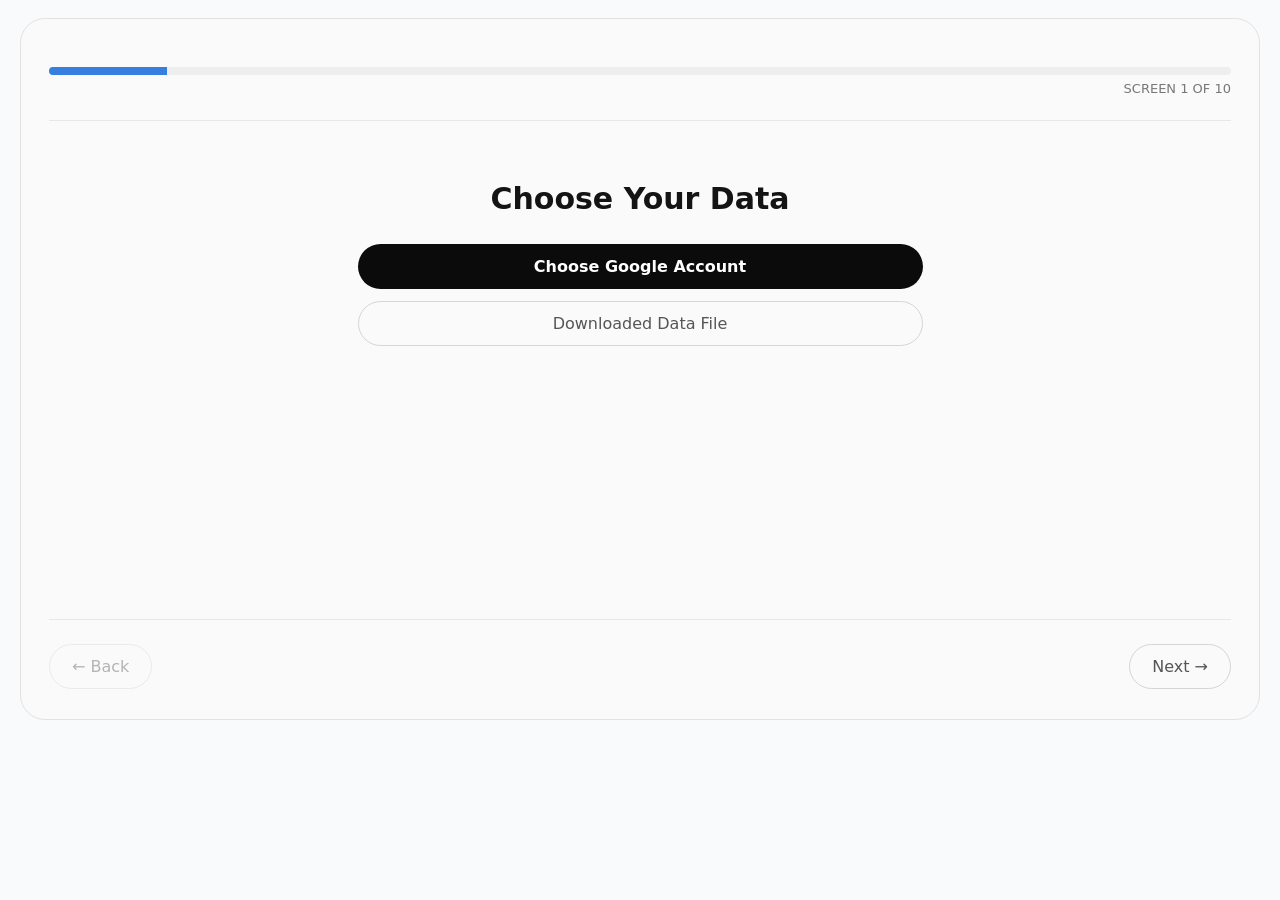
==== AppUI/index.html @ c0b31e50 "v0.6.3 - Updated Windows Application" ====
<!doctype html><html lang="en"><head><meta charset="UTF-8"><meta name="viewport" content="width=device-width,initial-scale=1"><title>YouTube Music Takeout to Lidarr</title><style>
:root{font-family:Inter,'Segoe UI',system-ui,sans-serif;color:#141414;background:#f9fafb;font-size:16px}*{box-sizing:border-box}body{margin:0;padding:18px}#app{max-width:1240px;margin:0 auto;background:#fafafa;border:1px solid #e2e2e2;border-radius:25px;padding:30px 28px;min-height:680px}button,input,select{font:inherit}button{cursor:pointer}button:disabled{cursor:not-allowed;opacity:.42}button.primary{border:0;background:#0b0b0b;color:white;border-radius:40px;padding:13px 24px;font-weight:650}button.secondary{border:1.5px solid #d5d5d5;background:transparent;border-radius:40px;padding:12px 22px;color:#555}button.ghost{border:0;background:transparent;color:#555;padding:10px 16px}button.primary:hover:not(:disabled){background:#343434}button.secondary:hover:not(:disabled){background:#eee}.wide{width:100%;max-width:565px}.top{display:flex;align-items:center;gap:22px}.stepcount{font-size:14px;color:#666;width:120px;flex-shrink:0}.steptitle{flex:1;font-weight:500;border:1.5px solid #d5d5d5;border-radius:30px;padding:12px 17px;min-width:0}.stepselect{flex:1;border:1.5px solid #d5d5d5;border-radius:30px;background:transparent;padding:12px 17px;min-width:0}.bar{width:100%;height:8px;background:#eee;border-radius:50px;overflow:hidden}.bar>div{height:100%;background:#367fdf;transition:width .2s}.mainbar{margin:18px 0 6px}.stepProgress{text-align:right;color:#777;font-size:13px;margin-bottom:19px}.rule{border:0;border-top:1px solid #e7e7e7;margin:24px 0}.screen{text-align:center;min-height:450px;padding:12px 0 20px}h1{font-size:30px;font-weight:650;line-height:1.3;margin:22px 0 26px}h2{font-size:21px;font-weight:650;margin:22px 0 15px}h3{font-size:18px;margin:18px 0 12px}.intro{font-size:20px;line-height:1.6;max-width:1090px;margin:0 auto 20px}.sub{color:#666;line-height:1.6}.small{font-size:14px}.centerBtns{display:grid;gap:12px;justify-items:center;margin:20px auto}.centerBtns button{width:100%;max-width:565px}.icon{font-size:30px;color:#777;line-height:1.1;margin:16px 0}.success{color:#06a046}.nav{display:flex;justify-content:space-between;align-items:center}.footer{color:#777;font-size:13px;margin-top:14px}.section{max-width:1100px;margin:0 auto 20px;text-align:left}.statgrid{display:grid;grid-template-columns:repeat(2,minmax(0,1fr));gap:14px;margin:15px 0 24px}.stats{text-align:center;padding:18px 12px;border:1px solid #e5e5e5;border-radius:12px;min-height:93px}.stats .num{font-size:30px;font-weight:600;margin-bottom:8px}.stats .label{color:#555}.clickable{cursor:pointer}.clickable:hover{background:#f0f0f0}.three{grid-template-columns:repeat(3,minmax(0,1fr))}.tableWrap{overflow:auto;max-height:420px;border:1px solid #e4e4e4;border-radius:12px}table{border-collapse:collapse;width:100%;text-align:left}th,td{padding:12px;border-bottom:1px solid #eaeaea;font-size:14px}th{position:sticky;top:0;background:#fafafa}td a{color:#226cc8}.input{padding:12px 15px;border:1px solid #cfcfcf;border-radius:12px;width:100%;max-width:565px}.panel{border:1px solid #e1e1e1;border-radius:14px;padding:20px;text-align:left}.option{cursor:pointer;margin:12px 0}.option.active{border-color:#383838;background:#f0f0f0}.cols{display:grid;grid-template-columns:1fr 1fr;gap:16px}.art{width:100%;aspect-ratio:1;background:#eee;border-radius:10px;display:flex;align-items:center;justify-content:center;font-size:40px;color:#999;overflow:hidden}.art img{height:100%;width:100%;object-fit:cover}.candidate{max-width:440px}.actions{display:grid;gap:10px;max-width:570px;margin:22px auto}label{cursor:pointer}.notice{background:#f0f3f7;border-radius:12px;padding:14px;color:#444;text-align:left}.progressrow{display:flex;justify-content:space-between;color:#777;font-size:14px;margin:7px 0 16px}.pill{display:inline-block;padding:8px 14px;border-radius:30px;background:#eee;margin:4px}.left{text-align:left}.preview-link{color:#226cc8;text-decoration:underline} .status{font-size:14px;color:#777;margin:14px}.danger{color:#b32020}.limit{max-width:650px;margin:0 auto}@media(max-width:700px){body{padding:5px}#app{padding:16px;border-radius:12px}.top{gap:7px}.stepcount{width:63px;font-size:12px}h1{font-size:24px}.intro{font-size:17px}.cols{gap:8px}.panel{padding:10px}.stats{padding:9px}.stats .num{font-size:23px}}
</style></head><body><div id="app"></div><script>
const titles=['Choose Your Data','Prepare Your YouTube Music Export','Find Your Downloaded Music Data','Your Music Library Is Ready!','Connect to Lidarr','Library Comparison Results','How Would You Like to Continue?','Manual Artist & Song Review','Review Songs for Download','Your Music Migration Summary'];
const S={step:0,archive:'',data:null,summary:null,tracks:[],busy:false,error:'',lidarr:'http://127.0.0.1:8686',found:false,connected:false,artists:0,comparison:null,choice:'now',kind:'artists',alt:false,candidate:0,index:0,decisions:{},selected:[],showDetails:'',reviewFilter:'ready',key:'',custom:false};
const $=id=>document.getElementById(id);const esc=x=>String(x??'').replace(/[&<>"']/g,c=>({'&':'&amp;','<':'&lt;','>':'&gt;','"':'&quot;',"'":'&#39;'}[c]));
const api=async(path,payload={})=>{let res;try{res=await fetch('/api/'+path,{method:'POST',headers:{'Content-Type':'application/json'},body:JSON.stringify(payload),cache:'no-store'});}catch(e){throw Error('The local Windows service is not responding. Keep the PowerShell window open, then close and relaunch the app with Start.ps1. If this continues, check the startup-errors.log file in Documents\\MusicTakeoutToolkit.');}let data;try{data=await res.json()}catch(e){throw Error('The local service returned an invalid response (HTTP '+res.status+'). Check the PowerShell window for details.')}if(!res.ok||data.error)throw Error(data.error||res.statusText);return data};
const card=(num,label,action='')=>`<div class="stats ${action?'clickable':''}" ${action?`onclick="${action}"`:''}><div class="num">${esc(num)}</div><div class="label">${esc(label)}</div>${action?'<div class="small sub">View details</div>':''}</div>`;
const btn=(name,act,secondary=false,disabled=false)=>`<button class="${secondary?'secondary':'primary'} wide" ${disabled?'disabled':''} onclick="${act}">${name}</button>`;
const progress=(label,num,total,extra='')=>`<div class="section"><strong>${label}</strong><div class="bar" style="margin-top:12px"><div style="width:${total?100*num/total:0}%"></div></div><div class="progressrow"><span>${num} of ${total} ${extra}</span><span>${total?Math.round(100*num/total):0}%</span></div></div>`;
const link=(href,label)=>href&&/^https:\/\//.test(href)?`<a href="${esc(href)}" target="_blank" rel="noopener noreferrer">${esc(label)}</a>`:'Unavailable';
const uniqueArtists=()=>[...new Set(S.tracks.map(t=>t.Artist).filter(Boolean))];
function jump(step){S.step=step;S.error='';render();if(step===4&&!S.connected)checkLidarr()}
function render(){
let html=`<div class="bar mainbar"><div style="width:${(S.step+1)*10}%"></div></div><div class="stepProgress">SCREEN ${S.step+1} OF 10</div><hr class="rule"><main class="screen">`;
if(S.step===0)html+=`<h1>Choose Your Data</h1><div class="centerBtns">${btn('Choose Google Account','jump(1)')}${btn('Downloaded Data File','jump(2)',true)}</div>`;
if(S.step===1)html+=`<h1>Prepare Your YouTube Music Export</h1><p class="intro">You're about to be directed to Google Takeout to download a copy of your YouTube Music library.</p><p class="intro">On Google's website, click <b>Next step</b>, then change the <b>File size</b> to <b>50 GB</b>.</p><p class="intro sub">Don't worry! Your music library metadata is likely much smaller than 50 GB. Song titles, artists, and links generally take up just a few megabytes. Uploaded media may make an export larger.</p><p class="intro">Google may take several minutes to several days to prepare your export.</p><p class="intro">You'll receive an email confirming your request and another when your export is ready to download.</p><p class="intro sub small">You can download an already prepared export again while it remains available.</p><div class="centerBtns">${btn('Continue to Google Takeout ↗','openTakeout()')}</div>`;
if(S.step===2)html+=`<div class="icon">⌕</div><h1>Find Your Downloaded Music Data</h1><p class="intro sub">Once your Google Takeout export is ready, download the ZIP file and scan your Downloads folder.</p><div class="centerBtns">${btn(S.busy?'Scanning…':'⌕  Scan for Takeout File','scan()',false,S.busy)}</div>${S.archive?`<p class="status">Archive: ${esc(S.archive)}</p>${S.busy?'<p class="sub">Analyzing archive…</p>':''}`:''}${S.error?`<p class="danger">${esc(S.error)}</p>`:''}`;
if(S.step===3){let sum=S.summary;html+=`<div class="icon success">✓</div><h1>Your Music Library Is Ready!</h1>${sum?`<div class="statgrid">${card(sum.songs,'Music records')}${card(sum.artists,'Unique displayed artists')}${card(sum.links,'YouTube links')}${card(sum.uploadedAudio,'Uploaded audio files')}</div><p class="small sub">${esc(sum.warning||'Counts are from the selected archive.')}</p>`:'<p class="sub">No archive analyzed yet. Please return to the scan screen.</p>'}<div class="section"><h3>Music Preview</h3>${trackTable(S.tracks.slice(0,100))}</div><div class="centerBtns">${btn('Continue to Lidarr Setup','jump(4)',false,!sum)}</div>`}
if(S.step===4)html+=`<div class="icon">▤</div><h1>Connect to Lidarr</h1><p class="intro sub">${S.connected?'Connected to Lidarr.':'The application checks the default Lidarr address automatically.'}</p><div class="limit"><input class="input" id="lidarrURL" value="${esc(S.lidarr)}" placeholder="http://192.168.1.100:8686" aria-label="Lidarr address"><div class="centerBtns">${btn(S.found?'Test Address Again':'Try Lidarr Address','testAddress()',true)}</div>${S.found||S.connected?`<p>To find your API key, open Lidarr and use the left sidebar:</p><p><b>Settings → General → API Key</b></p>${btn('Get API Key ↗','openLidarr()',true)}<div style="margin:17px auto"><input class="input" type="password" id="apiKey" placeholder="Paste your API key" autocomplete="off"></div>${btn('Connect to Lidarr','connectLidarr()')}`:'<p class="sub">If the default address cannot be reached, enter another Lidarr address above.</p>'}${S.error?`<p class="danger">${esc(S.error)}</p>`:''}${S.connected?`<p class="success">Connected! ${S.artists} artists in Lidarr.</p>${btn('Compare with Lidarr','compareLidarr()')}`:''}</div>`;
if(S.step===5){let c=S.comparison;html+=`<h1>Library Comparison Results</h1><div class="section"><h2>YouTube Music Data</h2><h3>Found</h3><div class="statgrid">${card(S.summary?S.summary.artists:'—','Artists',"viewGroup('foundArtists')")}${card(S.summary?S.summary.songs:'—','Songs',"viewGroup('foundSongs')")}</div><h3>Needs Review</h3><div class="statgrid">${card(c?c.requiresVerification:'—','Artists',"viewGroup('reviewArtists')")}${card('Pending','Songs')}</div><h2>YouTube Music vs. Lidarr</h2><h3>Pending to Be Added</h3><div class="statgrid">${card('Pending verification','Artists')}${card('Pending verification','Songs')}</div><h3>Already in Lidarr</h3><div class="statgrid">${card(c?c.namePresent:'—','Artists (name matches)',"viewGroup('existingArtists')")}${card('Pending','Songs')}</div><p class="sub small">${esc(c?.note||'Connect to Lidarr and run comparison for actual results. Name matches are not verified MusicBrainz identities.')}</p>${S.showDetails?`<div class="panel"><h3>${esc(S.showDetails)}</h3>${S.showDetails==='Songs Found'?trackTable(S.tracks.slice(0,100)):S.showDetails==='Artists Found'?`<div class="tableWrap"><table>${uniqueArtists().slice(0,100).map((a,i)=>`<tr><td>${i+1}</td><td>${esc(a)}</td></tr>`).join('')}</table></div>`:'Artist identities require MusicBrainz verification.'}</div>`:''}</div><div class="centerBtns">${btn('Continue','jump(6)',false,!c)}</div>`}
if(S.step===6)html+=`<h1>How Would You Like to Continue?</h1><p class="intro">Some artists and songs may have verified matches. Others will require manual review.</p><div class="section"><div class="panel option ${S.choice==='now'?'active':''}" onclick="S.choice='now';render()"><h3>◉ Add Verified Matches Now</h3><p class="sub">Add approved, independently verified artists in the background while reviewing remaining items.</p></div><div class="panel option ${S.choice==='later'?'active':''}" onclick="S.choice='later';render()"><h3>○ Review Everything First</h3><p class="sub">Hold all changes until the entire review is finished.</p></div></div><p class="sub small">No artist additions or downloads are enabled in this build. Review choices can be explored without changing Lidarr.</p>${btn('Continue to Manual Review','jump(7)')}`;
if(S.step===7){let artists=uniqueArtists();let record=artists[S.index]||'No available artists';let decisions=Object.values(S.decisions);let approved=decisions.filter(x=>x==='matched').length,second=decisions.filter(x=>x==='second').length;html+=`<h1>Compare Artist & Song Matches</h1>${progress('Being Added to Your Lidarr Library',0,0,'added — imports not yet enabled')}${progress('Manual Review Progress',decisions.length,artists.length,'reviewed')}<div class="statgrid">${card(approved,'Artists Matched')}${card(second,'Artists Not Matched / Second Review')}</div><div class="section"><h2>Compare Artist Matches</h2><p class="small sub">Artist ${Math.min(S.index+1,artists.length)} of ${artists.length}</p><div class="cols"><div class="panel"><b>YouTube Music</b><div class="art">♫</div><h3>${esc(record)}</h3><p>${link('https://music.youtube.com/search?q='+encodeURIComponent(record),'Open YouTube Music ↗')}</p></div><div class="panel"><b>MusicBrainz Candidate</b><div class="art">◎</div><h3>Not verified</h3><p class="sub small">A candidate must be verified using MusicBrainz recording evidence. We won't invent one.</p><p>${link('https://musicbrainz.org/search?query='+encodeURIComponent(record)+'&type=artist','Search MusicBrainz ↗')}</p></div></div>${S.alt?`<div class="panel" style="margin-top:16px"><h3>Other Possible Artist Matches</h3><div class="art" style="max-width:160px">◎</div><p class="sub">Live candidate images and verified IDs aren't integrated yet. Use the MusicBrainz search link above.</p></div>`:''}</div><div class="actions">${btn('Not a Match — Show Other Artists','S.alt=!S.alt;render()',true)}${btn('No Correct Match — Second Review',"recordDecision('second')",true,artists.length===0)}${btn('Previous Artist','previousArtist()',true,S.index===0)}${btn('Next Artist','nextArtist()',true,S.index>=artists.length-1)}</div><div class="notice">This build supports reviewing source artists and opening comparison links. Confirm Match is not enabled until individual MusicBrainz candidates are validated. Song matching and licensed audio preview integration are still pending.</div>`}
if(S.step===8){html+=`<h1>Review Songs for Download</h1><p class="intro sub">Select verified missing songs you'd like Lidarr to search for.</p><div class="statgrid three">${card('0','Ready to Search')}${card('—','Already in Lidarr')}${card('—','Needs Review')}</div><div class="section"><div class="centerBtns">${btn('Select All','selectAll()',true,true)}</div><p class="small sub">Only recording- and release-verified missing tracks may be selected. No eligible songs have been verified in this version.</p></div><div class="notice">Starting release searches and downloads is disabled until the matching and confirmation safeguards are implemented. This avoids triggering whole-album downloads unintentionally.</div>`}
if(S.step===9)html+=`<div class="icon success">✓</div><h1>Your Music Migration Summary</h1><p class="intro sub">Completed additions, downloads still processing, and items requiring attention will appear here.</p><div class="statgrid">${card(0,'Artists Added')}${card(0,'Songs Downloaded')}${card('—','Already in Lidarr')}${card(0,'Still Processing')}${card('—','Needs Second Review')}${card(0,'Needs Manual Add')}</div><div class="notice">No Lidarr imports, searches, or downloads have been performed by this version. These are actual operation totals, not sample data.</div><div class="centerBtns">${btn('Return to Start','jump(0)',true)}${S.data?.report?btn('Open Saved Report','openReport()',true):''}</div>`;
html+=`</main><hr class="rule"><div class="nav"><button class="secondary" onclick="jump(Math.max(0,S.step-1))" ${S.step===0?'disabled':''}>← Back</button><button class="secondary" onclick="jump(Math.min(9,S.step+1))" ${(S.step===9 || (S.step===2&&!S.summary) || (S.step===3&&!S.summary) || (S.step===4&&!S.connected))?'disabled':''}>Next →</button></div>`;
$('app').innerHTML=html;
}
function trackTable(rows){return `<div class="tableWrap"><table><thead><tr><th>#</th><th>Artist</th><th>Song</th><th>YouTube Link</th></tr></thead><tbody>${rows.map((t,i)=>`<tr><td>${i+1}</td><td>${esc(t.Artist)}</td><td>${esc(t.Song)}</td><td>${link(t.YouTubeUrl,'View ↗')}</td></tr>`).join('')}</tbody></table></div>`}
function openTakeout(){window.open('https://takeout.google.com/settings/takeout/custom/youtube','_blank','noopener');jump(2)}
async function scan(){S.busy=true;S.error='';render();try{const found=await api('scan');if(!found.found){S.error=found.message||'No archive selected';S.busy=false;render();return}S.archive=found.archive;const a=await api('analyze');if(!a.started)throw Error('Analysis did not start');S.busy=true;render();pollAnalysis()}catch(e){S.error=e.message;S.busy=false;render()}}
async function pollAnalysis(){try{let state=await fetch('/api/state',{cache:'no-store'}).then(r=>r.json());if(state.analyzing){setTimeout(pollAnalysis,1400);return}S.busy=false;S.data=state;if(state.analysisError)throw Error(state.analysisError);if(!state.summary)throw Error('No analysis results returned');S.summary=state.summary;S.tracks=state.tracks||[];jump(3)}catch(e){S.error=e.message;S.busy=false;render()}}
async function checkLidarr(){try{const result=await api('lidarr/check',{url:S.lidarr});S.found=result.found;S.error=result.found?'': 'Default address not found. Enter your Lidarr address.';render()}catch(e){S.error=e.message;S.found=false;render()}}
async function testAddress(){S.lidarr=$('lidarrURL').value.trim();S.error='Checking address…';render();await checkLidarr()}
function openLidarr(){let url=$('lidarrURL')?.value.trim()||S.lidarr;if(/^https?:\/\//.test(url))window.open(url,'_blank','noopener')}
async function connectLidarr(){let key=$('apiKey')?.value||'';let url=$('lidarrURL')?.value||S.lidarr;try{let d=await api('lidarr/connect',{url,key});S.connected=true;S.found=true;S.artists=d.artists;S.lidarr=url;S.error='';render()}catch(e){S.error=e.message;render()}}
async function compareLidarr(){try{S.comparison=await api('lidarr/compare');jump(5)}catch(e){S.error=e.message;render()}}
function viewGroup(kind){S.showDetails=kind==='foundArtists'?'Artists Found':kind==='foundSongs'?'Songs Found':kind==='reviewArtists'?'Artists Requiring Verification':'Artists in Lidarr (name matches only)';render()}
function recordDecision(kind){S.decisions[S.index]=kind;nextArtist()}
function nextArtist(){S.index=Math.min(uniqueArtists().length-1,S.index+1);S.alt=false;render()}
function previousArtist(){S.index=Math.max(0,S.index-1);S.alt=false;render()}
function selectAll(){};
function openReport(){alert('The report is saved locally at: '+S.data.report+'\\nOpen the folder in Windows File Explorer to view it.')}
render();
</script></body></html>
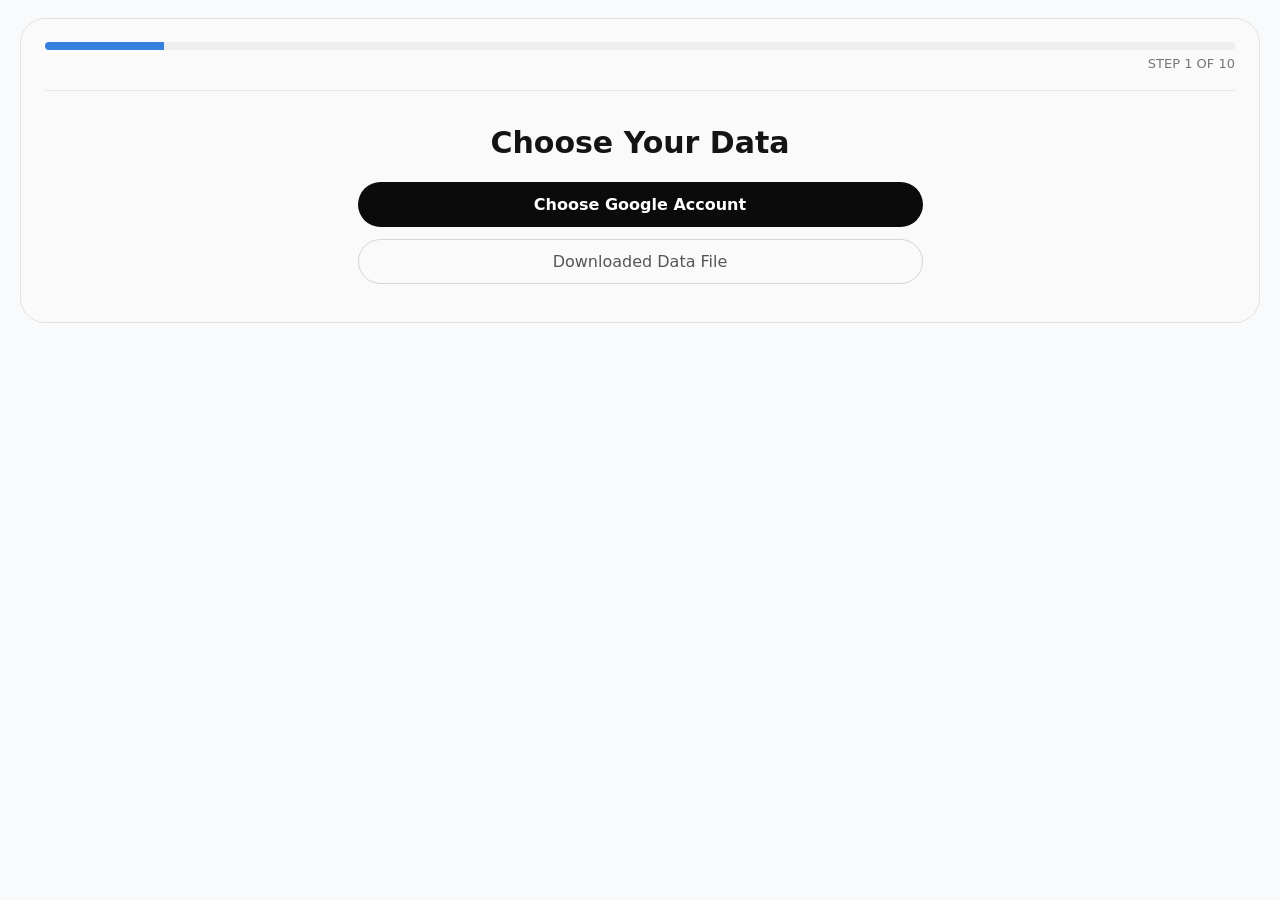
==== commit 69dbae8f: "v0.6.4 - Windows App UI Fixes again" ====
--- a/AppUI/index.html
+++ b/AppUI/index.html
@@ -1,8 +1,8 @@
 <!doctype html><html lang="en"><head><meta charset="UTF-8"><meta name="viewport" content="width=device-width,initial-scale=1"><title>YouTube Music Takeout to Lidarr</title><style>
-:root{font-family:Inter,'Segoe UI',system-ui,sans-serif;color:#141414;background:#f9fafb;font-size:16px}*{box-sizing:border-box}body{margin:0;padding:18px}#app{max-width:1240px;margin:0 auto;background:#fafafa;border:1px solid #e2e2e2;border-radius:25px;padding:30px 28px;min-height:680px}button,input,select{font:inherit}button{cursor:pointer}button:disabled{cursor:not-allowed;opacity:.42}button.primary{border:0;background:#0b0b0b;color:white;border-radius:40px;padding:13px 24px;font-weight:650}button.secondary{border:1.5px solid #d5d5d5;background:transparent;border-radius:40px;padding:12px 22px;color:#555}button.ghost{border:0;background:transparent;color:#555;padding:10px 16px}button.primary:hover:not(:disabled){background:#343434}button.secondary:hover:not(:disabled){background:#eee}.wide{width:100%;max-width:565px}.top{display:flex;align-items:center;gap:22px}.stepcount{font-size:14px;color:#666;width:120px;flex-shrink:0}.steptitle{flex:1;font-weight:500;border:1.5px solid #d5d5d5;border-radius:30px;padding:12px 17px;min-width:0}.stepselect{flex:1;border:1.5px solid #d5d5d5;border-radius:30px;background:transparent;padding:12px 17px;min-width:0}.bar{width:100%;height:8px;background:#eee;border-radius:50px;overflow:hidden}.bar>div{height:100%;background:#367fdf;transition:width .2s}.mainbar{margin:18px 0 6px}.stepProgress{text-align:right;color:#777;font-size:13px;margin-bottom:19px}.rule{border:0;border-top:1px solid #e7e7e7;margin:24px 0}.screen{text-align:center;min-height:450px;padding:12px 0 20px}h1{font-size:30px;font-weight:650;line-height:1.3;margin:22px 0 26px}h2{font-size:21px;font-weight:650;margin:22px 0 15px}h3{font-size:18px;margin:18px 0 12px}.intro{font-size:20px;line-height:1.6;max-width:1090px;margin:0 auto 20px}.sub{color:#666;line-height:1.6}.small{font-size:14px}.centerBtns{display:grid;gap:12px;justify-items:center;margin:20px auto}.centerBtns button{width:100%;max-width:565px}.icon{font-size:30px;color:#777;line-height:1.1;margin:16px 0}.success{color:#06a046}.nav{display:flex;justify-content:space-between;align-items:center}.footer{color:#777;font-size:13px;margin-top:14px}.section{max-width:1100px;margin:0 auto 20px;text-align:left}.statgrid{display:grid;grid-template-columns:repeat(2,minmax(0,1fr));gap:14px;margin:15px 0 24px}.stats{text-align:center;padding:18px 12px;border:1px solid #e5e5e5;border-radius:12px;min-height:93px}.stats .num{font-size:30px;font-weight:600;margin-bottom:8px}.stats .label{color:#555}.clickable{cursor:pointer}.clickable:hover{background:#f0f0f0}.three{grid-template-columns:repeat(3,minmax(0,1fr))}.tableWrap{overflow:auto;max-height:420px;border:1px solid #e4e4e4;border-radius:12px}table{border-collapse:collapse;width:100%;text-align:left}th,td{padding:12px;border-bottom:1px solid #eaeaea;font-size:14px}th{position:sticky;top:0;background:#fafafa}td a{color:#226cc8}.input{padding:12px 15px;border:1px solid #cfcfcf;border-radius:12px;width:100%;max-width:565px}.panel{border:1px solid #e1e1e1;border-radius:14px;padding:20px;text-align:left}.option{cursor:pointer;margin:12px 0}.option.active{border-color:#383838;background:#f0f0f0}.cols{display:grid;grid-template-columns:1fr 1fr;gap:16px}.art{width:100%;aspect-ratio:1;background:#eee;border-radius:10px;display:flex;align-items:center;justify-content:center;font-size:40px;color:#999;overflow:hidden}.art img{height:100%;width:100%;object-fit:cover}.candidate{max-width:440px}.actions{display:grid;gap:10px;max-width:570px;margin:22px auto}label{cursor:pointer}.notice{background:#f0f3f7;border-radius:12px;padding:14px;color:#444;text-align:left}.progressrow{display:flex;justify-content:space-between;color:#777;font-size:14px;margin:7px 0 16px}.pill{display:inline-block;padding:8px 14px;border-radius:30px;background:#eee;margin:4px}.left{text-align:left}.preview-link{color:#226cc8;text-decoration:underline} .status{font-size:14px;color:#777;margin:14px}.danger{color:#b32020}.limit{max-width:650px;margin:0 auto}@media(max-width:700px){body{padding:5px}#app{padding:16px;border-radius:12px}.top{gap:7px}.stepcount{width:63px;font-size:12px}h1{font-size:24px}.intro{font-size:17px}.cols{gap:8px}.panel{padding:10px}.stats{padding:9px}.stats .num{font-size:23px}}
-</style></head><body><div id="app"></div><script>
+:root{font-family:Inter,'Segoe UI',system-ui,sans-serif;color:#141414;background:#f9fafb;font-size:16px}*{box-sizing:border-box}body{margin:0;padding:18px}#app{max-width:1240px;margin:0 auto;background:#fafafa;border:1px solid #e2e2e2;border-radius:25px;padding:18px 24px;min-height:0}button,input,select{font:inherit}button{cursor:pointer}button:disabled{cursor:not-allowed;opacity:.42}button.primary{border:0;background:#0b0b0b;color:white;border-radius:40px;padding:13px 24px;font-weight:650}button.secondary{border:1.5px solid #d5d5d5;background:transparent;border-radius:40px;padding:12px 22px;color:#555}button.ghost{border:0;background:transparent;color:#555;padding:10px 16px}button.primary:hover:not(:disabled){background:#343434}button.secondary:hover:not(:disabled){background:#eee}.wide{width:100%;max-width:565px}.top{display:flex;align-items:center;gap:22px}.stepcount{font-size:14px;color:#666;width:120px;flex-shrink:0}.steptitle{flex:1;font-weight:500;border:1.5px solid #d5d5d5;border-radius:30px;padding:12px 17px;min-width:0}.stepselect{flex:1;border:1.5px solid #d5d5d5;border-radius:30px;background:transparent;padding:12px 17px;min-width:0}.bar{width:100%;height:8px;background:#eee;border-radius:50px;overflow:hidden}.bar>div{height:100%;background:#367fdf;transition:width .2s}.mainbar{margin:5px 0 6px}.stepProgress{text-align:right;color:#777;font-size:13px;margin-bottom:19px}.rule{border:0;border-top:1px solid #e7e7e7;margin:12px 0}.screen{text-align:center;padding:8px 0 0}h1{font-size:30px;font-weight:650;line-height:1.3;margin:22px 0 26px}h2{font-size:21px;font-weight:650;margin:22px 0 15px}h3{font-size:18px;margin:18px 0 12px}.intro{font-size:20px;line-height:1.6;max-width:1090px;margin:0 auto 20px}.sub{color:#666;line-height:1.6}.small{font-size:14px}.centerBtns{display:grid;gap:12px;justify-items:center;margin:20px auto}.centerBtns button{width:100%;max-width:565px}.icon{font-size:30px;color:#777;line-height:1.1;margin:16px 0}.success{color:#06a046}.nav{display:flex;justify-content:space-between;align-items:center}.footer{color:#777;font-size:13px;margin-top:14px}.section{max-width:1100px;margin:0 auto 20px;text-align:left}.statgrid{display:grid;grid-template-columns:repeat(2,minmax(0,1fr));gap:14px;margin:15px 0 24px}.stats{text-align:center;padding:18px 12px;border:1px solid #e5e5e5;border-radius:12px;min-height:93px}.stats .num{font-size:30px;font-weight:600;margin-bottom:8px}.stats .label{color:#555}.clickable{cursor:pointer}.clickable:hover{background:#f0f0f0}.three{grid-template-columns:repeat(3,minmax(0,1fr))}.tableWrap{overflow:auto;max-height:min(39vh,360px);border:1px solid #e4e4e4;border-radius:12px}table{border-collapse:collapse;width:100%;text-align:left}th,td{padding:12px;border-bottom:1px solid #eaeaea;font-size:14px}th{position:sticky;top:0;background:#fafafa}td a{color:#226cc8}.input{padding:12px 15px;border:1px solid #cfcfcf;border-radius:12px;width:100%;max-width:565px}.panel{border:1px solid #e1e1e1;border-radius:14px;padding:20px;text-align:left}.option{cursor:pointer;margin:12px 0}.option.active{border-color:#383838;background:#f0f0f0}.cols{display:grid;grid-template-columns:1fr 1fr;gap:16px}.art{width:100%;aspect-ratio:1;background:#eee;border-radius:10px;display:flex;align-items:center;justify-content:center;font-size:40px;color:#999;overflow:hidden}.art img{height:100%;width:100%;object-fit:cover}.candidate{max-width:440px}.actions{display:grid;gap:10px;max-width:570px;margin:22px auto}label{cursor:pointer}.notice{background:#f0f3f7;border-radius:12px;padding:14px;color:#444;text-align:left}.progressrow{display:flex;justify-content:space-between;color:#777;font-size:14px;margin:7px 0 16px}.pill{display:inline-block;padding:8px 14px;border-radius:30px;background:#eee;margin:4px}.left{text-align:left}.preview-link{color:#226cc8;text-decoration:underline} .status{font-size:14px;color:#777;margin:14px}.danger{color:#b32020}.limit{max-width:650px;margin:0 auto}@media(max-width:700px){body{padding:5px}#app{padding:16px;border-radius:12px}.top{gap:7px}.stepcount{width:63px;font-size:12px}h1{font-size:24px}.intro{font-size:17px}.cols{gap:8px}.panel{padding:10px}.stats{padding:9px}.stats .num{font-size:23px}}
+.quietBack{text-align:left;margin-top:8px}.quietBack button{font-size:12px;color:#888}.connectedSplash{padding:36px 0}.section h2{margin:14px 0 8px}.section h3{margin:12px 0 8px}.section .statgrid{margin:8px 0 14px}.section .stats{min-height:80px;padding:12px}.section .stats .num{font-size:25px}.screen>h2{margin:10px 0}.screen>h1{margin:12px 0 18px} </style></head><body><div id="app"></div><script>
 const titles=['Choose Your Data','Prepare Your YouTube Music Export','Find Your Downloaded Music Data','Your Music Library Is Ready!','Connect to Lidarr','Library Comparison Results','How Would You Like to Continue?','Manual Artist & Song Review','Review Songs for Download','Your Music Migration Summary'];
-const S={step:0,archive:'',data:null,summary:null,tracks:[],busy:false,error:'',lidarr:'http://127.0.0.1:8686',found:false,connected:false,artists:0,comparison:null,choice:'now',kind:'artists',alt:false,candidate:0,index:0,decisions:{},selected:[],showDetails:'',reviewFilter:'ready',key:'',custom:false};
+const S={step:0,archive:'',data:null,summary:null,tracks:[],busy:false,error:'',lidarr:'http://127.0.0.1:8686',found:false,connected:false,checking:false,artists:0,comparison:null,choice:'now',kind:'artists',alt:false,candidate:0,index:0,decisions:{},selected:[],showDetails:'',reviewFilter:'ready',key:'',custom:false};
 const $=id=>document.getElementById(id);const esc=x=>String(x??'').replace(/[&<>"']/g,c=>({'&':'&amp;','<':'&lt;','>':'&gt;','"':'&quot;',"'":'&#39;'}[c]));
 const api=async(path,payload={})=>{let res;try{res=await fetch('/api/'+path,{method:'POST',headers:{'Content-Type':'application/json'},body:JSON.stringify(payload),cache:'no-store'});}catch(e){throw Error('The local Windows service is not responding. Keep the PowerShell window open, then close and relaunch the app with Start.ps1. If this continues, check the startup-errors.log file in Documents\\MusicTakeoutToolkit.');}let data;try{data=await res.json()}catch(e){throw Error('The local service returned an invalid response (HTTP '+res.status+'). Check the PowerShell window for details.')}if(!res.ok||data.error)throw Error(data.error||res.statusText);return data};
 const card=(num,label,action='')=>`<div class="stats ${action?'clickable':''}" ${action?`onclick="${action}"`:''}><div class="num">${esc(num)}</div><div class="label">${esc(label)}</div>${action?'<div class="small sub">View details</div>':''}</div>`;
@@ -12,30 +12,32 @@
 const uniqueArtists=()=>[...new Set(S.tracks.map(t=>t.Artist).filter(Boolean))];
 function jump(step){S.step=step;S.error='';render();if(step===4&&!S.connected)checkLidarr()}
 function render(){
-let html=`<div class="bar mainbar"><div style="width:${(S.step+1)*10}%"></div></div><div class="stepProgress">SCREEN ${S.step+1} OF 10</div><hr class="rule"><main class="screen">`;
+let html=`<div class="bar mainbar"><div style="width:${(S.step+1)*10}%"></div></div><div class="stepProgress">STEP ${S.step+1} OF 10</div><hr class="rule"><main class="screen">`;
 if(S.step===0)html+=`<h1>Choose Your Data</h1><div class="centerBtns">${btn('Choose Google Account','jump(1)')}${btn('Downloaded Data File','jump(2)',true)}</div>`;
 if(S.step===1)html+=`<h1>Prepare Your YouTube Music Export</h1><p class="intro">You're about to be directed to Google Takeout to download a copy of your YouTube Music library.</p><p class="intro">On Google's website, click <b>Next step</b>, then change the <b>File size</b> to <b>50 GB</b>.</p><p class="intro sub">Don't worry! Your music library metadata is likely much smaller than 50 GB. Song titles, artists, and links generally take up just a few megabytes. Uploaded media may make an export larger.</p><p class="intro">Google may take several minutes to several days to prepare your export.</p><p class="intro">You'll receive an email confirming your request and another when your export is ready to download.</p><p class="intro sub small">You can download an already prepared export again while it remains available.</p><div class="centerBtns">${btn('Continue to Google Takeout ↗','openTakeout()')}</div>`;
 if(S.step===2)html+=`<div class="icon">⌕</div><h1>Find Your Downloaded Music Data</h1><p class="intro sub">Once your Google Takeout export is ready, download the ZIP file and scan your Downloads folder.</p><div class="centerBtns">${btn(S.busy?'Scanning…':'⌕  Scan for Takeout File','scan()',false,S.busy)}</div>${S.archive?`<p class="status">Archive: ${esc(S.archive)}</p>${S.busy?'<p class="sub">Analyzing archive…</p>':''}`:''}${S.error?`<p class="danger">${esc(S.error)}</p>`:''}`;
-if(S.step===3){let sum=S.summary;html+=`<div class="icon success">✓</div><h1>Your Music Library Is Ready!</h1>${sum?`<div class="statgrid">${card(sum.songs,'Music records')}${card(sum.artists,'Unique displayed artists')}${card(sum.links,'YouTube links')}${card(sum.uploadedAudio,'Uploaded audio files')}</div><p class="small sub">${esc(sum.warning||'Counts are from the selected archive.')}</p>`:'<p class="sub">No archive analyzed yet. Please return to the scan screen.</p>'}<div class="section"><h3>Music Preview</h3>${trackTable(S.tracks.slice(0,100))}</div><div class="centerBtns">${btn('Continue to Lidarr Setup','jump(4)',false,!sum)}</div>`}
-if(S.step===4)html+=`<div class="icon">▤</div><h1>Connect to Lidarr</h1><p class="intro sub">${S.connected?'Connected to Lidarr.':'The application checks the default Lidarr address automatically.'}</p><div class="limit"><input class="input" id="lidarrURL" value="${esc(S.lidarr)}" placeholder="http://192.168.1.100:8686" aria-label="Lidarr address"><div class="centerBtns">${btn(S.found?'Test Address Again':'Try Lidarr Address','testAddress()',true)}</div>${S.found||S.connected?`<p>To find your API key, open Lidarr and use the left sidebar:</p><p><b>Settings → General → API Key</b></p>${btn('Get API Key ↗','openLidarr()',true)}<div style="margin:17px auto"><input class="input" type="password" id="apiKey" placeholder="Paste your API key" autocomplete="off"></div>${btn('Connect to Lidarr','connectLidarr()')}`:'<p class="sub">If the default address cannot be reached, enter another Lidarr address above.</p>'}${S.error?`<p class="danger">${esc(S.error)}</p>`:''}${S.connected?`<p class="success">Connected! ${S.artists} artists in Lidarr.</p>${btn('Compare with Lidarr','compareLidarr()')}`:''}</div>`;
-if(S.step===5){let c=S.comparison;html+=`<h1>Library Comparison Results</h1><div class="section"><h2>YouTube Music Data</h2><h3>Found</h3><div class="statgrid">${card(S.summary?S.summary.artists:'—','Artists',"viewGroup('foundArtists')")}${card(S.summary?S.summary.songs:'—','Songs',"viewGroup('foundSongs')")}</div><h3>Needs Review</h3><div class="statgrid">${card(c?c.requiresVerification:'—','Artists',"viewGroup('reviewArtists')")}${card('Pending','Songs')}</div><h2>YouTube Music vs. Lidarr</h2><h3>Pending to Be Added</h3><div class="statgrid">${card('Pending verification','Artists')}${card('Pending verification','Songs')}</div><h3>Already in Lidarr</h3><div class="statgrid">${card(c?c.namePresent:'—','Artists (name matches)',"viewGroup('existingArtists')")}${card('Pending','Songs')}</div><p class="sub small">${esc(c?.note||'Connect to Lidarr and run comparison for actual results. Name matches are not verified MusicBrainz identities.')}</p>${S.showDetails?`<div class="panel"><h3>${esc(S.showDetails)}</h3>${S.showDetails==='Songs Found'?trackTable(S.tracks.slice(0,100)):S.showDetails==='Artists Found'?`<div class="tableWrap"><table>${uniqueArtists().slice(0,100).map((a,i)=>`<tr><td>${i+1}</td><td>${esc(a)}</td></tr>`).join('')}</table></div>`:'Artist identities require MusicBrainz verification.'}</div>`:''}</div><div class="centerBtns">${btn('Continue','jump(6)',false,!c)}</div>`}
+if(S.step===3){let sum=S.summary;html+=`<div class="icon success">✓</div><h1>Your Music Library Is Ready!</h1><h2>YouTube Music Data</h2>${sum?`<div class="statgrid">${card(sum.artists,'Artists')}${card(sum.songs,'Songs')}</div><p class="small sub">${esc(sum.warning||'Counts are from the selected archive.')}</p>`:'<p class="sub">No archive analyzed yet. Please return to the scan screen.</p>'}<div class="section"><h3>Music Preview</h3>${trackTable(S.tracks.slice(0,2000))}</div><div class="centerBtns">${btn('Continue to Lidarr Setup','jump(4)',false,!sum)}</div>`}
+if(S.step===4)html+=`<div class="icon">▤</div><h1>Connect to Lidarr</h1>${S.connected?`<div class="connectedSplash"><div class="icon success">✓</div><h2>Connected to Lidarr</h2><p class="sub small">Preparing your library comparison…</p></div>`:`${S.checking?'<p class="intro sub">Checking the default Lidarr address…</p>':S.found?'<p class="intro sub">Lidarr found!</p>':'<p class="intro sub">Lidarr was not found at the default address. Enter the address you use to access Lidarr.</p>'}<div class="limit">${(!S.found && !S.checking)?`<input class="input" id="lidarrURL" value="${esc(S.lidarr)}" placeholder="http://192.168.1.100:8686" aria-label="Lidarr address"><div class="centerBtns">${btn('Test Lidarr Address','testAddress()',true)}</div>`:''}${S.found?`<p>To find your API key, open Lidarr and use the left sidebar:</p><p><b>Settings → General → API Key</b></p>${btn('Get API Key ↗','openLidarr()',true)}<div style="margin:17px auto"><input class="input" type="password" id="apiKey" placeholder="Paste your API key" autocomplete="off"></div>${btn('Connect to Lidarr','connectLidarr()')}`:''}${S.error&&!S.checking?`<p class="danger">${esc(S.error)}</p>`:''}</div>`}`;
+
+if(S.step===5){let c=S.comparison;let totalArtists=S.summary?.artists??0,totalSongs=S.summary?.songs??0;html+=`<h1>Library Comparison Results</h1><div class="section"><h2>YouTube Music Data</h2><h3>Found</h3><div class="statgrid">${card(totalArtists,'Artists',"viewGroup('foundArtists')")}${card(totalSongs,'Songs',"viewGroup('foundSongs')")}</div><h3>Needs Review</h3><div class="statgrid">${card(totalArtists,'Artists',"viewGroup('reviewArtists')")}${card(totalSongs,'Songs',"viewGroup('reviewSongs')")}</div><h2>YouTube Music vs. Lidarr</h2><h3>Pending to Be Added</h3><div class="statgrid">${card(0,'Verified artists ready to add')}${card(0,'Verified songs ready to search')}</div><h3>Already in Lidarr</h3><div class="statgrid">${card(c?c.namePresent:0,'Provisional artist name matches',"viewGroup('existingArtists')")}${card(0,'Songs confirmed present')}</div><p class="sub small">${esc(c?.note||'No Lidarr comparison yet. Zero verified additions means verification has not been completed; it does not mean your library is empty. Song statuses need recording and file checks.')}</p>${S.showDetails?`<div class="panel"><h3>${esc(S.showDetails)}</h3>${S.showDetails==='Songs Found'||S.showDetails==='Songs Requiring Verification'?trackTable(S.tracks.slice(0,2000)):S.showDetails==='Artists Found'||S.showDetails==='Artists Requiring Verification'?`<div class="tableWrap"><table>${uniqueArtists().map((a,i)=>`<tr><td>${i+1}</td><td>${esc(a)}</td></tr>`).join('')}</table></div>`:'Artist identities require independent MusicBrainz verification.'}</div>`:''}</div><div class="centerBtns">${btn('Continue','jump(6)',false,!c)}</div>`}
+
 if(S.step===6)html+=`<h1>How Would You Like to Continue?</h1><p class="intro">Some artists and songs may have verified matches. Others will require manual review.</p><div class="section"><div class="panel option ${S.choice==='now'?'active':''}" onclick="S.choice='now';render()"><h3>◉ Add Verified Matches Now</h3><p class="sub">Add approved, independently verified artists in the background while reviewing remaining items.</p></div><div class="panel option ${S.choice==='later'?'active':''}" onclick="S.choice='later';render()"><h3>○ Review Everything First</h3><p class="sub">Hold all changes until the entire review is finished.</p></div></div><p class="sub small">No artist additions or downloads are enabled in this build. Review choices can be explored without changing Lidarr.</p>${btn('Continue to Manual Review','jump(7)')}`;
 if(S.step===7){let artists=uniqueArtists();let record=artists[S.index]||'No available artists';let decisions=Object.values(S.decisions);let approved=decisions.filter(x=>x==='matched').length,second=decisions.filter(x=>x==='second').length;html+=`<h1>Compare Artist & Song Matches</h1>${progress('Being Added to Your Lidarr Library',0,0,'added — imports not yet enabled')}${progress('Manual Review Progress',decisions.length,artists.length,'reviewed')}<div class="statgrid">${card(approved,'Artists Matched')}${card(second,'Artists Not Matched / Second Review')}</div><div class="section"><h2>Compare Artist Matches</h2><p class="small sub">Artist ${Math.min(S.index+1,artists.length)} of ${artists.length}</p><div class="cols"><div class="panel"><b>YouTube Music</b><div class="art">♫</div><h3>${esc(record)}</h3><p>${link('https://music.youtube.com/search?q='+encodeURIComponent(record),'Open YouTube Music ↗')}</p></div><div class="panel"><b>MusicBrainz Candidate</b><div class="art">◎</div><h3>Not verified</h3><p class="sub small">A candidate must be verified using MusicBrainz recording evidence. We won't invent one.</p><p>${link('https://musicbrainz.org/search?query='+encodeURIComponent(record)+'&type=artist','Search MusicBrainz ↗')}</p></div></div>${S.alt?`<div class="panel" style="margin-top:16px"><h3>Other Possible Artist Matches</h3><div class="art" style="max-width:160px">◎</div><p class="sub">Live candidate images and verified IDs aren't integrated yet. Use the MusicBrainz search link above.</p></div>`:''}</div><div class="actions">${btn('Not a Match — Show Other Artists','S.alt=!S.alt;render()',true)}${btn('No Correct Match — Second Review',"recordDecision('second')",true,artists.length===0)}${btn('Previous Artist','previousArtist()',true,S.index===0)}${btn('Next Artist','nextArtist()',true,S.index>=artists.length-1)}</div><div class="notice">This build supports reviewing source artists and opening comparison links. Confirm Match is not enabled until individual MusicBrainz candidates are validated. Song matching and licensed audio preview integration are still pending.</div>`}
 if(S.step===8){html+=`<h1>Review Songs for Download</h1><p class="intro sub">Select verified missing songs you'd like Lidarr to search for.</p><div class="statgrid three">${card('0','Ready to Search')}${card('—','Already in Lidarr')}${card('—','Needs Review')}</div><div class="section"><div class="centerBtns">${btn('Select All','selectAll()',true,true)}</div><p class="small sub">Only recording- and release-verified missing tracks may be selected. No eligible songs have been verified in this version.</p></div><div class="notice">Starting release searches and downloads is disabled until the matching and confirmation safeguards are implemented. This avoids triggering whole-album downloads unintentionally.</div>`}
 if(S.step===9)html+=`<div class="icon success">✓</div><h1>Your Music Migration Summary</h1><p class="intro sub">Completed additions, downloads still processing, and items requiring attention will appear here.</p><div class="statgrid">${card(0,'Artists Added')}${card(0,'Songs Downloaded')}${card('—','Already in Lidarr')}${card(0,'Still Processing')}${card('—','Needs Second Review')}${card(0,'Needs Manual Add')}</div><div class="notice">No Lidarr imports, searches, or downloads have been performed by this version. These are actual operation totals, not sample data.</div><div class="centerBtns">${btn('Return to Start','jump(0)',true)}${S.data?.report?btn('Open Saved Report','openReport()',true):''}</div>`;
-html+=`</main><hr class="rule"><div class="nav"><button class="secondary" onclick="jump(Math.max(0,S.step-1))" ${S.step===0?'disabled':''}>← Back</button><button class="secondary" onclick="jump(Math.min(9,S.step+1))" ${(S.step===9 || (S.step===2&&!S.summary) || (S.step===3&&!S.summary) || (S.step===4&&!S.connected))?'disabled':''}>Next →</button></div>`;
+if(S.step>0 && S.step!==4 && S.step!==5 && S.step!==9)html+=`<div class="quietBack"><button class="ghost" onclick="jump(${S.step-1})">← Back</button></div>`;html+=`</main>`;
 $('app').innerHTML=html;
 }
 function trackTable(rows){return `<div class="tableWrap"><table><thead><tr><th>#</th><th>Artist</th><th>Song</th><th>YouTube Link</th></tr></thead><tbody>${rows.map((t,i)=>`<tr><td>${i+1}</td><td>${esc(t.Artist)}</td><td>${esc(t.Song)}</td><td>${link(t.YouTubeUrl,'View ↗')}</td></tr>`).join('')}</tbody></table></div>`}
 function openTakeout(){window.open('https://takeout.google.com/settings/takeout/custom/youtube','_blank','noopener');jump(2)}
 async function scan(){S.busy=true;S.error='';render();try{const found=await api('scan');if(!found.found){S.error=found.message||'No archive selected';S.busy=false;render();return}S.archive=found.archive;const a=await api('analyze');if(!a.started)throw Error('Analysis did not start');S.busy=true;render();pollAnalysis()}catch(e){S.error=e.message;S.busy=false;render()}}
 async function pollAnalysis(){try{let state=await fetch('/api/state',{cache:'no-store'}).then(r=>r.json());if(state.analyzing){setTimeout(pollAnalysis,1400);return}S.busy=false;S.data=state;if(state.analysisError)throw Error(state.analysisError);if(!state.summary)throw Error('No analysis results returned');S.summary=state.summary;S.tracks=state.tracks||[];jump(3)}catch(e){S.error=e.message;S.busy=false;render()}}
-async function checkLidarr(){try{const result=await api('lidarr/check',{url:S.lidarr});S.found=result.found;S.error=result.found?'': 'Default address not found. Enter your Lidarr address.';render()}catch(e){S.error=e.message;S.found=false;render()}}
-async function testAddress(){S.lidarr=$('lidarrURL').value.trim();S.error='Checking address…';render();await checkLidarr()}
+async function checkLidarr(){S.checking=true;render();try{const result=await api('lidarr/check',{url:S.lidarr});S.found=result.found;S.error=result.found?'':'Default address not found.'}catch(e){S.error=e.message;S.found=false}finally{S.checking=false;render()}}
+async function testAddress(){S.lidarr=$('lidarrURL').value.trim();S.error='';await checkLidarr()}
 function openLidarr(){let url=$('lidarrURL')?.value.trim()||S.lidarr;if(/^https?:\/\//.test(url))window.open(url,'_blank','noopener')}
-async function connectLidarr(){let key=$('apiKey')?.value||'';let url=$('lidarrURL')?.value||S.lidarr;try{let d=await api('lidarr/connect',{url,key});S.connected=true;S.found=true;S.artists=d.artists;S.lidarr=url;S.error='';render()}catch(e){S.error=e.message;render()}}
+async function connectLidarr(){let key=$('apiKey')?.value||'';let url=$('lidarrURL')?.value||S.lidarr;try{let d=await api('lidarr/connect',{url,key});S.connected=true;S.found=true;S.artists=d.artists;S.lidarr=url;S.error='';render();setTimeout(async()=>{try{S.comparison=await api('lidarr/compare');jump(5)}catch(e){S.connected=false;S.error=e.message;render()}},1400)}catch(e){S.error=e.message;render()}}
 async function compareLidarr(){try{S.comparison=await api('lidarr/compare');jump(5)}catch(e){S.error=e.message;render()}}
-function viewGroup(kind){S.showDetails=kind==='foundArtists'?'Artists Found':kind==='foundSongs'?'Songs Found':kind==='reviewArtists'?'Artists Requiring Verification':'Artists in Lidarr (name matches only)';render()}
+function viewGroup(kind){S.showDetails=kind==='foundArtists'?'Artists Found':kind==='foundSongs'?'Songs Found':kind==='reviewArtists'?'Artists Requiring Verification':kind==='reviewSongs'?'Songs Requiring Verification':'Artists in Lidarr (name matches only)';render()}
 function recordDecision(kind){S.decisions[S.index]=kind;nextArtist()}
 function nextArtist(){S.index=Math.min(uniqueArtists().length-1,S.index+1);S.alt=false;render()}
 function previousArtist(){S.index=Math.max(0,S.index-1);S.alt=false;render()}
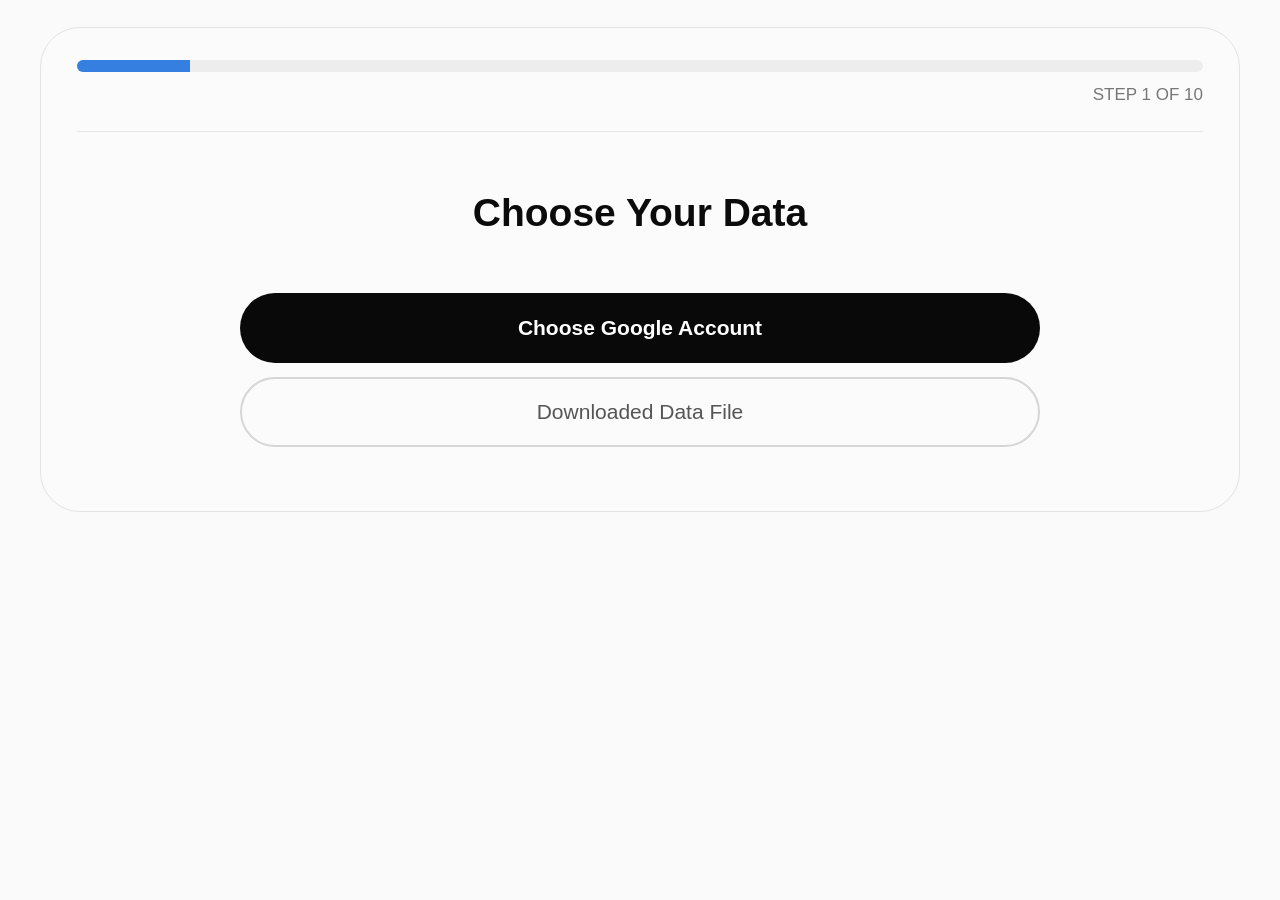
==== commit 283f9737: "v0.8.5 — Artist & Song Confidence Audit" ====
--- a/AppUI/index.html
+++ b/AppUI/index.html
@@ -1,47 +1,36 @@
-<!doctype html><html lang="en"><head><meta charset="UTF-8"><meta name="viewport" content="width=device-width,initial-scale=1"><title>YouTube Music Takeout to Lidarr</title><style>
-:root{font-family:Inter,'Segoe UI',system-ui,sans-serif;color:#141414;background:#f9fafb;font-size:16px}*{box-sizing:border-box}body{margin:0;padding:18px}#app{max-width:1240px;margin:0 auto;background:#fafafa;border:1px solid #e2e2e2;border-radius:25px;padding:18px 24px;min-height:0}button,input,select{font:inherit}button{cursor:pointer}button:disabled{cursor:not-allowed;opacity:.42}button.primary{border:0;background:#0b0b0b;color:white;border-radius:40px;padding:13px 24px;font-weight:650}button.secondary{border:1.5px solid #d5d5d5;background:transparent;border-radius:40px;padding:12px 22px;color:#555}button.ghost{border:0;background:transparent;color:#555;padding:10px 16px}button.primary:hover:not(:disabled){background:#343434}button.secondary:hover:not(:disabled){background:#eee}.wide{width:100%;max-width:565px}.top{display:flex;align-items:center;gap:22px}.stepcount{font-size:14px;color:#666;width:120px;flex-shrink:0}.steptitle{flex:1;font-weight:500;border:1.5px solid #d5d5d5;border-radius:30px;padding:12px 17px;min-width:0}.stepselect{flex:1;border:1.5px solid #d5d5d5;border-radius:30px;background:transparent;padding:12px 17px;min-width:0}.bar{width:100%;height:8px;background:#eee;border-radius:50px;overflow:hidden}.bar>div{height:100%;background:#367fdf;transition:width .2s}.mainbar{margin:5px 0 6px}.stepProgress{text-align:right;color:#777;font-size:13px;margin-bottom:19px}.rule{border:0;border-top:1px solid #e7e7e7;margin:12px 0}.screen{text-align:center;padding:8px 0 0}h1{font-size:30px;font-weight:650;line-height:1.3;margin:22px 0 26px}h2{font-size:21px;font-weight:650;margin:22px 0 15px}h3{font-size:18px;margin:18px 0 12px}.intro{font-size:20px;line-height:1.6;max-width:1090px;margin:0 auto 20px}.sub{color:#666;line-height:1.6}.small{font-size:14px}.centerBtns{display:grid;gap:12px;justify-items:center;margin:20px auto}.centerBtns button{width:100%;max-width:565px}.icon{font-size:30px;color:#777;line-height:1.1;margin:16px 0}.success{color:#06a046}.nav{display:flex;justify-content:space-between;align-items:center}.footer{color:#777;font-size:13px;margin-top:14px}.section{max-width:1100px;margin:0 auto 20px;text-align:left}.statgrid{display:grid;grid-template-columns:repeat(2,minmax(0,1fr));gap:14px;margin:15px 0 24px}.stats{text-align:center;padding:18px 12px;border:1px solid #e5e5e5;border-radius:12px;min-height:93px}.stats .num{font-size:30px;font-weight:600;margin-bottom:8px}.stats .label{color:#555}.clickable{cursor:pointer}.clickable:hover{background:#f0f0f0}.three{grid-template-columns:repeat(3,minmax(0,1fr))}.tableWrap{overflow:auto;max-height:min(39vh,360px);border:1px solid #e4e4e4;border-radius:12px}table{border-collapse:collapse;width:100%;text-align:left}th,td{padding:12px;border-bottom:1px solid #eaeaea;font-size:14px}th{position:sticky;top:0;background:#fafafa}td a{color:#226cc8}.input{padding:12px 15px;border:1px solid #cfcfcf;border-radius:12px;width:100%;max-width:565px}.panel{border:1px solid #e1e1e1;border-radius:14px;padding:20px;text-align:left}.option{cursor:pointer;margin:12px 0}.option.active{border-color:#383838;background:#f0f0f0}.cols{display:grid;grid-template-columns:1fr 1fr;gap:16px}.art{width:100%;aspect-ratio:1;background:#eee;border-radius:10px;display:flex;align-items:center;justify-content:center;font-size:40px;color:#999;overflow:hidden}.art img{height:100%;width:100%;object-fit:cover}.candidate{max-width:440px}.actions{display:grid;gap:10px;max-width:570px;margin:22px auto}label{cursor:pointer}.notice{background:#f0f3f7;border-radius:12px;padding:14px;color:#444;text-align:left}.progressrow{display:flex;justify-content:space-between;color:#777;font-size:14px;margin:7px 0 16px}.pill{display:inline-block;padding:8px 14px;border-radius:30px;background:#eee;margin:4px}.left{text-align:left}.preview-link{color:#226cc8;text-decoration:underline} .status{font-size:14px;color:#777;margin:14px}.danger{color:#b32020}.limit{max-width:650px;margin:0 auto}@media(max-width:700px){body{padding:5px}#app{padding:16px;border-radius:12px}.top{gap:7px}.stepcount{width:63px;font-size:12px}h1{font-size:24px}.intro{font-size:17px}.cols{gap:8px}.panel{padding:10px}.stats{padding:9px}.stats .num{font-size:23px}}
-.quietBack{text-align:left;margin-top:8px}.quietBack button{font-size:12px;color:#888}.connectedSplash{padding:36px 0}.section h2{margin:14px 0 8px}.section h3{margin:12px 0 8px}.section .statgrid{margin:8px 0 14px}.section .stats{min-height:80px;padding:12px}.section .stats .num{font-size:25px}.screen>h2{margin:10px 0}.screen>h1{margin:12px 0 18px} </style></head><body><div id="app"></div><script>
-const titles=['Choose Your Data','Prepare Your YouTube Music Export','Find Your Downloaded Music Data','Your Music Library Is Ready!','Connect to Lidarr','Library Comparison Results','How Would You Like to Continue?','Manual Artist & Song Review','Review Songs for Download','Your Music Migration Summary'];
-const S={step:0,archive:'',data:null,summary:null,tracks:[],busy:false,error:'',lidarr:'http://127.0.0.1:8686',found:false,connected:false,checking:false,artists:0,comparison:null,choice:'now',kind:'artists',alt:false,candidate:0,index:0,decisions:{},selected:[],showDetails:'',reviewFilter:'ready',key:'',custom:false};
-const $=id=>document.getElementById(id);const esc=x=>String(x??'').replace(/[&<>"']/g,c=>({'&':'&amp;','<':'&lt;','>':'&gt;','"':'&quot;',"'":'&#39;'}[c]));
-const api=async(path,payload={})=>{let res;try{res=await fetch('/api/'+path,{method:'POST',headers:{'Content-Type':'application/json'},body:JSON.stringify(payload),cache:'no-store'});}catch(e){throw Error('The local Windows service is not responding. Keep the PowerShell window open, then close and relaunch the app with Start.ps1. If this continues, check the startup-errors.log file in Documents\\MusicTakeoutToolkit.');}let data;try{data=await res.json()}catch(e){throw Error('The local service returned an invalid response (HTTP '+res.status+'). Check the PowerShell window for details.')}if(!res.ok||data.error)throw Error(data.error||res.statusText);return data};
-const card=(num,label,action='')=>`<div class="stats ${action?'clickable':''}" ${action?`onclick="${action}"`:''}><div class="num">${esc(num)}</div><div class="label">${esc(label)}</div>${action?'<div class="small sub">View details</div>':''}</div>`;
-const btn=(name,act,secondary=false,disabled=false)=>`<button class="${secondary?'secondary':'primary'} wide" ${disabled?'disabled':''} onclick="${act}">${name}</button>`;
-const progress=(label,num,total,extra='')=>`<div class="section"><strong>${label}</strong><div class="bar" style="margin-top:12px"><div style="width:${total?100*num/total:0}%"></div></div><div class="progressrow"><span>${num} of ${total} ${extra}</span><span>${total?Math.round(100*num/total):0}%</span></div></div>`;
-const link=(href,label)=>href&&/^https:\/\//.test(href)?`<a href="${esc(href)}" target="_blank" rel="noopener noreferrer">${esc(label)}</a>`:'Unavailable';
-const uniqueArtists=()=>[...new Set(S.tracks.map(t=>t.Artist).filter(Boolean))];
-function jump(step){S.step=step;S.error='';render();if(step===4&&!S.connected)checkLidarr()}
-function render(){
-let html=`<div class="bar mainbar"><div style="width:${(S.step+1)*10}%"></div></div><div class="stepProgress">STEP ${S.step+1} OF 10</div><hr class="rule"><main class="screen">`;
-if(S.step===0)html+=`<h1>Choose Your Data</h1><div class="centerBtns">${btn('Choose Google Account','jump(1)')}${btn('Downloaded Data File','jump(2)',true)}</div>`;
-if(S.step===1)html+=`<h1>Prepare Your YouTube Music Export</h1><p class="intro">You're about to be directed to Google Takeout to download a copy of your YouTube Music library.</p><p class="intro">On Google's website, click <b>Next step</b>, then change the <b>File size</b> to <b>50 GB</b>.</p><p class="intro sub">Don't worry! Your music library metadata is likely much smaller than 50 GB. Song titles, artists, and links generally take up just a few megabytes. Uploaded media may make an export larger.</p><p class="intro">Google may take several minutes to several days to prepare your export.</p><p class="intro">You'll receive an email confirming your request and another when your export is ready to download.</p><p class="intro sub small">You can download an already prepared export again while it remains available.</p><div class="centerBtns">${btn('Continue to Google Takeout ↗','openTakeout()')}</div>`;
-if(S.step===2)html+=`<div class="icon">⌕</div><h1>Find Your Downloaded Music Data</h1><p class="intro sub">Once your Google Takeout export is ready, download the ZIP file and scan your Downloads folder.</p><div class="centerBtns">${btn(S.busy?'Scanning…':'⌕  Scan for Takeout File','scan()',false,S.busy)}</div>${S.archive?`<p class="status">Archive: ${esc(S.archive)}</p>${S.busy?'<p class="sub">Analyzing archive…</p>':''}`:''}${S.error?`<p class="danger">${esc(S.error)}</p>`:''}`;
-if(S.step===3){let sum=S.summary;html+=`<div class="icon success">✓</div><h1>Your Music Library Is Ready!</h1><h2>YouTube Music Data</h2>${sum?`<div class="statgrid">${card(sum.artists,'Artists')}${card(sum.songs,'Songs')}</div><p class="small sub">${esc(sum.warning||'Counts are from the selected archive.')}</p>`:'<p class="sub">No archive analyzed yet. Please return to the scan screen.</p>'}<div class="section"><h3>Music Preview</h3>${trackTable(S.tracks.slice(0,2000))}</div><div class="centerBtns">${btn('Continue to Lidarr Setup','jump(4)',false,!sum)}</div>`}
-if(S.step===4)html+=`<div class="icon">▤</div><h1>Connect to Lidarr</h1>${S.connected?`<div class="connectedSplash"><div class="icon success">✓</div><h2>Connected to Lidarr</h2><p class="sub small">Preparing your library comparison…</p></div>`:`${S.checking?'<p class="intro sub">Checking the default Lidarr address…</p>':S.found?'<p class="intro sub">Lidarr found!</p>':'<p class="intro sub">Lidarr was not found at the default address. Enter the address you use to access Lidarr.</p>'}<div class="limit">${(!S.found && !S.checking)?`<input class="input" id="lidarrURL" value="${esc(S.lidarr)}" placeholder="http://192.168.1.100:8686" aria-label="Lidarr address"><div class="centerBtns">${btn('Test Lidarr Address','testAddress()',true)}</div>`:''}${S.found?`<p>To find your API key, open Lidarr and use the left sidebar:</p><p><b>Settings → General → API Key</b></p>${btn('Get API Key ↗','openLidarr()',true)}<div style="margin:17px auto"><input class="input" type="password" id="apiKey" placeholder="Paste your API key" autocomplete="off"></div>${btn('Connect to Lidarr','connectLidarr()')}`:''}${S.error&&!S.checking?`<p class="danger">${esc(S.error)}</p>`:''}</div>`}`;
+<!doctype html>
+<html lang="en"><head><meta charset="utf-8"><meta name="viewport" content="width=device-width,initial-scale=1"><title>YouTube Music Takeout to Lidarr</title>
+<style>
+:root{font-family:Arial,'Segoe UI',sans-serif;color:#0b0b0b;background:#fafafa}*{box-sizing:border-box}html,body{margin:0;min-height:100%;font-size:17px}body{padding:27px 28px}button,input{font:inherit}button{cursor:pointer}button:disabled{cursor:not-allowed;opacity:.48}#app{width:100%;max-width:1200px;margin:auto;border:1px solid #e3e3e3;border-radius:40px;background:#fbfbfb;padding:32px 36px 44px;min-height:460px}.progress-track{height:12px;border-radius:50px;background:#ededed;overflow:hidden}.progress-fill{height:100%;background:#347fdf;transition:width .25s}.step{font-size:17px;text-align:right;color:#777;margin:13px 0 26px}.divider{border-top:1px solid #e6e6e6}.view{text-align:center;padding:40px 0 6px}.view.compact{padding-top:26px}.symbol{font-size:31px;color:#777;margin:12px 0 26px}.symbol.ok{color:#0a9d4d;font-size:37px}h1{font-size:39px;line-height:1.2;margin:22px 0 24px;font-weight:750}h2{font-size:26px;margin:22px 0 17px}p{line-height:1.55}.lead{font-size:25px;line-height:1.55;margin:22px auto 27px;max-width:1030px}.muted{color:#747474}.fine{font-size:17px;color:#747474}.narrow{max-width:840px;margin-left:auto;margin-right:auto}.cta{width:min(100%,800px);border:0;border-radius:50px;background:#090909;color:white;font-weight:700;font-size:21px;min-height:70px;padding:16px 25px;display:block;margin:19px auto}.cta:hover:not(:disabled){background:#2c2c2c}.cta.outline{border:2px solid #d6d6d6;background:transparent;color:#555;font-weight:400}.cta.outline:hover:not(:disabled){background:#f0f0f0}.back{text-align:left;margin:20px 0 0}.back button{border:0;background:transparent;color:#888;font-size:15px;padding:5px 18px}.back button:hover{text-decoration:underline}.two-buttons{padding:10px 0 0}.two-buttons .cta{margin:14px auto}.library-section{max-width:1050px;margin:auto}.counts{display:grid;grid-template-columns:1fr 1fr;gap:20px;margin:16px auto 24px}.count{border:1px solid #e1e1e1;border-radius:18px;padding:24px 12px;background:transparent}.count strong{display:block;font-size:40px}.count span{display:block;color:#666;font-size:21px;margin-top:8px}.tabletitle{text-align:left;font-weight:700;font-size:23px;margin:28px 0 11px}.scrolltable{border:1px solid #e1e1e1;border-radius:16px;overflow:auto;max-height:375px;text-align:left}table{border-collapse:collapse;width:100%}th,td{padding:16px 18px;border-bottom:1px solid #e7e7e7;font-size:17px}th{position:sticky;top:0;background:#fafafa}td a{color:#2474d4}.field{display:block;width:min(100%,800px);margin:18px auto;border:1px solid #d1d1d1;border-radius:15px;background:white;height:68px;text-align:center;padding:14px;font-size:21px}.connection-copy{font-size:21px;line-height:1.65}.connection-copy strong{display:block;margin-top:10px}.splash{padding:30px 0 70px}.splash .bigcheck{color:#0ca657;font-size:54px;margin:36px 0}.splash h2{font-size:28px}.text-status{font-size:18px;color:#777}.message{font-size:16px;color:#bb2929;text-align:center;max-width:880px;margin:22px auto}.info{color:#777;font-size:17px}.box-note{max-width:840px;margin:22px auto;color:#666;font-size:17px}.verification{max-width:1050px;text-align:left;margin:42px auto}.verification strong{font-size:20px}.verification .row{display:flex;justify-content:space-between;color:#777;font-size:17px;margin:10px 0 34px}.verification .progress-track{height:11px;margin-top:18px}.disabled-note{color:#777;font-size:15px;margin-top:18px}.address{font-size:14px;color:#777;margin:14px auto}.hidden{display:none}@media(max-width:720px){body{padding:8px}#app{border-radius:22px;padding:21px 16px}.view{padding-top:28px}h1{font-size:29px}.lead{font-size:19px}.cta{font-size:17px;min-height:58px}.counts{gap:8px}.count strong{font-size:29px}th,td{padding:9px;font-size:13px}.step{font-size:14px}}
+</style></head><body><main id="app"></main><script>
+const SESSION='__LOCAL_SESSION_TOKEN__';
+const state={step:1,archive:'',tracks:[],artists:[],lidarr:'http://127.0.0.1:8686',key:'',busy:false,error:'',connectionStage:'',verificationStage:'prepare',found:false,hasData:false,verify:null,verifyPolling:false};
+const el=document.getElementById('app');
+const esc=v=>String(v??'').replace(/[&<>"']/g,c=>({'&':'&amp;','<':'&lt;','>':'&gt;','"':'&quot;',"'":'&#39;'}[c]));
+const btn=(label,action,kind='',disabled=false)=>`<button class="cta ${kind}" ${disabled||state.busy?'disabled':''} onclick="${action}">${label}</button>`;
+const back=(n)=>`<div class="back"><button onclick="changeStep(${n})">← Back</button></div>`;
+async function api(name,data={}){let r;try{r=await fetch('/api/'+name,{method:'POST',cache:'no-store',headers:{'Content-Type':'application/json','X-Local-Session':SESSION},body:JSON.stringify(data)})}catch{throw new Error('The .NET service is not responding. Keep the console open.')}let d;try{d=await r.json()}catch{throw Error('The local service returned an unreadable response.')}if(!r.ok)throw Error(d.error||'Request failed');return d}
+function changeStep(n){state.step=n;state.error='';state.connectionStage='';render()}
+function alertError(e){state.busy=false;state.connectionStage='';state.error=e?.message||String(e);render()}
+function table(rows){return `<div class="scrolltable"><table><thead><tr><th>#</th><th>Artist</th><th>Song</th><th>YouTube Link</th></tr></thead><tbody>${rows.map((r,i)=>`<tr><td>${i+1}</td><td>${esc(r.Artist)}</td><td>${esc(r.Song)}</td><td>${/^https:\/\/www\.youtube\.com\/watch\?v=[A-Za-z0-9_-]{11}$/.test(r.YouTubeUrl||'')?`<a href="${esc(r.YouTubeUrl)}" target="_blank" rel="noopener noreferrer">View ↗</a>`:'—'}</td></tr>`).join('')}</tbody></table></div>`}
+function render(){let c='';const s=state.step;
+if(s===1)c=`<section class="view"><h1 style="margin:18px 0 32px">Choose Your Data</h1><div class="two-buttons">${btn('Choose Google Account','changeStep(2)')}${btn('Downloaded Data File','changeStep(3)','outline')}</div></section>`;
+if(s===2)c=`<section class="view compact"><h1>Prepare Your YouTube Music Export</h1><p class="lead">You're about to be directed to Google Takeout to download a copy of your<br>YouTube Music library.</p><p class="lead">On Google's website, click <strong>Next step</strong>, then change the <strong>File size to 50 GB.</strong></p><p class="lead muted">Don't worry! Your music library metadata is likely much smaller than 50 GB. Song<br>titles, artists, and links generally take up just a few megabytes. Uploaded media<br>may make an export larger.</p><p class="lead">Google may take several minutes to several days to prepare your export.</p><p class="lead">You'll receive an email confirming your request and another when your export is<br>ready to download.</p><p class="fine">You can download an already prepared export again while it remains available.</p>${btn('Continue to Google Takeout ↗','openTakeout()')}${back(1)}</section>`;
+if(s===3)c=`<section class="view"><div class="symbol">⌕</div><h1>Find Your Downloaded Music Data</h1><p class="lead muted">Once your Google Takeout export is ready, download the ZIP file and scan your<br>Downloads folder.</p>${btn(state.busy?'Scanning...':'⌕ Scan for Takeout File','scan()',state.busy?'outline':'',state.busy)}${state.archive?`<p class="address">Archive: ${esc(state.archive)}</p>`:''}${state.busy?'<p class="info">Analyzing archive...</p>':''}${back(1)}</section>`;
+if(s===4){const credits=new Set(state.tracks.map(t=>String(t.Artist||'').trim().toLowerCase()).filter(Boolean)).size;c=`<section class="view compact"><div class="symbol ok">✓</div><h1>Your Music Library Is Ready!</h1><div class="library-section"><h2>YouTube Music Data</h2><div class="counts"><div class="count"><strong>${credits}</strong><span>Artists</span></div><div class="count"><strong>${state.tracks.length}</strong><span>Songs</span></div></div><p class="fine">Counts are from the selected archive. Artist figures are unverified unique credit strings.</p><div class="tabletitle">Music Preview</div>${table(state.tracks.slice(0,100))}${btn('Continue to Lidarr Setup','changeStep(5)')}${back(3)}</div></section>`}
+if(s===5){if(state.connectionStage){const done=state.connectionStage==='connected';c=`<section class="view"><div class="symbol">▤</div><h1>Connect to Lidarr</h1><div class="splash"><div class="bigcheck">${done?'✓':'◌'}</div><h2>${done?'Connected to Lidarr!':'Connecting to Lidarr...'}</h2><p class="text-status">${done?'API key validated and Lidarr artist catalog loaded.':'Verifying API key and loading the artist catalog...'}</p></div></section>`}else{c=`<section class="view"><div class="symbol">▤</div><h1>Connect to Lidarr</h1><p class="lead muted" style="margin-bottom:23px">Lidarr ${state.found?'found!':'connection setup'}</p><p class="connection-copy">To find your API key, open Lidarr and use the left sidebar:<strong>Settings → General → API Key</strong></p>${btn('Get API Key ↗','openLidarr()','outline')}<input class="field" id="key" type="password" placeholder="Paste your API key" value="${esc(state.key)}" autocomplete="off" spellcheck="false" oninput="state.key=this.value"/><details class="narrow fine" style="margin:10px auto"><summary>Use a different Lidarr address</summary><input class="field" id="lidarr-url" value="${esc(state.lidarr)}" oninput="state.lidarr=this.value" aria-label="Lidarr address"/></details>${btn('Connect to Lidarr','connect()')}${back(4)}</section>`}}
+if(s===6){if(state.verificationStage==='prepare')c=`<section class="view"><div class="symbol">♫</div><h1>Preparing to Verify Your Music Library</h1><p class="lead">This next part can take a few minutes to over an hour, depending on the number of<br>artists and songs in your library.</p><p class="lead muted">We'll clean up your YouTube Music data, compare songs and artists with<br>MusicBrainz, and check the results against your Lidarr library. Each scan starts fresh,<br>without previously saved matching results.</p>${btn('Begin Verification','showVerification()')}${back(5)}</section>` ;else {const v=state.verify||{};const total=v.total||state.tracks.length;const checked=v.checkedCount||0;const totalA=v.totalArtists||new Set(state.tracks.map(x=>x.Artist?.toLowerCase()).filter(Boolean)).size;const resolved=v.resolvedArtists||0;const pct=(x,t)=>t?Math.round(100*x/t):0;c=`<section class="view"><div class="symbol">⌕</div><h1>Verifying Your Music Library</h1><p class="lead muted">Checking exact MusicBrainz recording titles and credited artist IDs.</p><div class="verification"><strong>Recordings Checked</strong><div class="progress-track"><div class="progress-fill" style="width:${pct(checked,total)}%"></div></div><div class="row"><span>${checked} of ${total} checked</span><span>${pct(checked,total)}%</span></div><strong>Unique Artists Resolved</strong><div class="progress-track"><div class="progress-fill" style="width:${pct(resolved,totalA)}%"></div></div><div class="row"><span>${resolved} of ${totalA} identified</span><span>${pct(resolved,totalA)}%</span></div></div><p class="fine narrow">${esc(v.phase||'Starting verification...')}</p><p class="fine narrow">Verified recordings: ${v.verifiedRecordings||0} · Ambiguous: ${v.ambiguous||0} · Not matched: ${v.unmatched||0} · Lookup failures: ${v.lookupFailures||0} · HTTP requests: ${v.requests||0} · Retries: ${v.retries||0}</p>${v.errorDetail?`<p class="message">${esc(v.errorDetail)}</p>`:''}${v.running?'<p class="fine narrow">Each scan starts fresh and does not reuse cached responses. Keep the application open.</p>':''}${!v.running&&v.started?`<div class="audit-report narrow"><h2>Independent confidence audit</h2><p class="fine">Artist confidence and song confidence are calculated separately. A MusicBrainz search result is not a complete artist catalog.</p><p class="fine">High-confidence songs: ${v.songHighConfidence??'—'} · Songs requiring more evidence: ${v.songNeedsReview??'—'}</p><p class="fine">High-confidence artist identities: ${v.artistHighConfidence??'—'} · Artist identities requiring more evidence: ${v.artistNeedsReview??'—'}</p>${btn('Export Song-by-Song Evidence (CSV)','exportAudit(\'songs\')','outline')}${btn('Export Artist & Song Lists (CSV)','exportAudit(\'artists\')','outline')}</div>`:''}${!v.running&&v.started?btn('Run a Fresh Verification Again','showVerification()','outline'):''}</section>`}}
 
-if(S.step===5){let c=S.comparison;let totalArtists=S.summary?.artists??0,totalSongs=S.summary?.songs??0;html+=`<h1>Library Comparison Results</h1><div class="section"><h2>YouTube Music Data</h2><h3>Found</h3><div class="statgrid">${card(totalArtists,'Artists',"viewGroup('foundArtists')")}${card(totalSongs,'Songs',"viewGroup('foundSongs')")}</div><h3>Needs Review</h3><div class="statgrid">${card(totalArtists,'Artists',"viewGroup('reviewArtists')")}${card(totalSongs,'Songs',"viewGroup('reviewSongs')")}</div><h2>YouTube Music vs. Lidarr</h2><h3>Pending to Be Added</h3><div class="statgrid">${card(0,'Verified artists ready to add')}${card(0,'Verified songs ready to search')}</div><h3>Already in Lidarr</h3><div class="statgrid">${card(c?c.namePresent:0,'Provisional artist name matches',"viewGroup('existingArtists')")}${card(0,'Songs confirmed present')}</div><p class="sub small">${esc(c?.note||'No Lidarr comparison yet. Zero verified additions means verification has not been completed; it does not mean your library is empty. Song statuses need recording and file checks.')}</p>${S.showDetails?`<div class="panel"><h3>${esc(S.showDetails)}</h3>${S.showDetails==='Songs Found'||S.showDetails==='Songs Requiring Verification'?trackTable(S.tracks.slice(0,2000)):S.showDetails==='Artists Found'||S.showDetails==='Artists Requiring Verification'?`<div class="tableWrap"><table>${uniqueArtists().map((a,i)=>`<tr><td>${i+1}</td><td>${esc(a)}</td></tr>`).join('')}</table></div>`:'Artist identities require independent MusicBrainz verification.'}</div>`:''}</div><div class="centerBtns">${btn('Continue','jump(6)',false,!c)}</div>`}
-
-if(S.step===6)html+=`<h1>How Would You Like to Continue?</h1><p class="intro">Some artists and songs may have verified matches. Others will require manual review.</p><div class="section"><div class="panel option ${S.choice==='now'?'active':''}" onclick="S.choice='now';render()"><h3>◉ Add Verified Matches Now</h3><p class="sub">Add approved, independently verified artists in the background while reviewing remaining items.</p></div><div class="panel option ${S.choice==='later'?'active':''}" onclick="S.choice='later';render()"><h3>○ Review Everything First</h3><p class="sub">Hold all changes until the entire review is finished.</p></div></div><p class="sub small">No artist additions or downloads are enabled in this build. Review choices can be explored without changing Lidarr.</p>${btn('Continue to Manual Review','jump(7)')}`;
-if(S.step===7){let artists=uniqueArtists();let record=artists[S.index]||'No available artists';let decisions=Object.values(S.decisions);let approved=decisions.filter(x=>x==='matched').length,second=decisions.filter(x=>x==='second').length;html+=`<h1>Compare Artist & Song Matches</h1>${progress('Being Added to Your Lidarr Library',0,0,'added — imports not yet enabled')}${progress('Manual Review Progress',decisions.length,artists.length,'reviewed')}<div class="statgrid">${card(approved,'Artists Matched')}${card(second,'Artists Not Matched / Second Review')}</div><div class="section"><h2>Compare Artist Matches</h2><p class="small sub">Artist ${Math.min(S.index+1,artists.length)} of ${artists.length}</p><div class="cols"><div class="panel"><b>YouTube Music</b><div class="art">♫</div><h3>${esc(record)}</h3><p>${link('https://music.youtube.com/search?q='+encodeURIComponent(record),'Open YouTube Music ↗')}</p></div><div class="panel"><b>MusicBrainz Candidate</b><div class="art">◎</div><h3>Not verified</h3><p class="sub small">A candidate must be verified using MusicBrainz recording evidence. We won't invent one.</p><p>${link('https://musicbrainz.org/search?query='+encodeURIComponent(record)+'&type=artist','Search MusicBrainz ↗')}</p></div></div>${S.alt?`<div class="panel" style="margin-top:16px"><h3>Other Possible Artist Matches</h3><div class="art" style="max-width:160px">◎</div><p class="sub">Live candidate images and verified IDs aren't integrated yet. Use the MusicBrainz search link above.</p></div>`:''}</div><div class="actions">${btn('Not a Match — Show Other Artists','S.alt=!S.alt;render()',true)}${btn('No Correct Match — Second Review',"recordDecision('second')",true,artists.length===0)}${btn('Previous Artist','previousArtist()',true,S.index===0)}${btn('Next Artist','nextArtist()',true,S.index>=artists.length-1)}</div><div class="notice">This build supports reviewing source artists and opening comparison links. Confirm Match is not enabled until individual MusicBrainz candidates are validated. Song matching and licensed audio preview integration are still pending.</div>`}
-if(S.step===8){html+=`<h1>Review Songs for Download</h1><p class="intro sub">Select verified missing songs you'd like Lidarr to search for.</p><div class="statgrid three">${card('0','Ready to Search')}${card('—','Already in Lidarr')}${card('—','Needs Review')}</div><div class="section"><div class="centerBtns">${btn('Select All','selectAll()',true,true)}</div><p class="small sub">Only recording- and release-verified missing tracks may be selected. No eligible songs have been verified in this version.</p></div><div class="notice">Starting release searches and downloads is disabled until the matching and confirmation safeguards are implemented. This avoids triggering whole-album downloads unintentionally.</div>`}
-if(S.step===9)html+=`<div class="icon success">✓</div><h1>Your Music Migration Summary</h1><p class="intro sub">Completed additions, downloads still processing, and items requiring attention will appear here.</p><div class="statgrid">${card(0,'Artists Added')}${card(0,'Songs Downloaded')}${card('—','Already in Lidarr')}${card(0,'Still Processing')}${card('—','Needs Second Review')}${card(0,'Needs Manual Add')}</div><div class="notice">No Lidarr imports, searches, or downloads have been performed by this version. These are actual operation totals, not sample data.</div><div class="centerBtns">${btn('Return to Start','jump(0)',true)}${S.data?.report?btn('Open Saved Report','openReport()',true):''}</div>`;
-if(S.step>0 && S.step!==4 && S.step!==5 && S.step!==9)html+=`<div class="quietBack"><button class="ghost" onclick="jump(${S.step-1})">← Back</button></div>`;html+=`</main>`;
-$('app').innerHTML=html;
+el.innerHTML=`<div class="progress-track"><div class="progress-fill" style="width:${[10,20,35,40,50,56][s-1]||10}%"></div></div><div class="step">STEP ${s} OF 10</div><div class="divider"></div>${c}${state.error?`<p class="message" role="alert">${esc(state.error)}</p>`:''}`;
 }
-function trackTable(rows){return `<div class="tableWrap"><table><thead><tr><th>#</th><th>Artist</th><th>Song</th><th>YouTube Link</th></tr></thead><tbody>${rows.map((t,i)=>`<tr><td>${i+1}</td><td>${esc(t.Artist)}</td><td>${esc(t.Song)}</td><td>${link(t.YouTubeUrl,'View ↗')}</td></tr>`).join('')}</tbody></table></div>`}
-function openTakeout(){window.open('https://takeout.google.com/settings/takeout/custom/youtube','_blank','noopener');jump(2)}
-async function scan(){S.busy=true;S.error='';render();try{const found=await api('scan');if(!found.found){S.error=found.message||'No archive selected';S.busy=false;render();return}S.archive=found.archive;const a=await api('analyze');if(!a.started)throw Error('Analysis did not start');S.busy=true;render();pollAnalysis()}catch(e){S.error=e.message;S.busy=false;render()}}
-async function pollAnalysis(){try{let state=await fetch('/api/state',{cache:'no-store'}).then(r=>r.json());if(state.analyzing){setTimeout(pollAnalysis,1400);return}S.busy=false;S.data=state;if(state.analysisError)throw Error(state.analysisError);if(!state.summary)throw Error('No analysis results returned');S.summary=state.summary;S.tracks=state.tracks||[];jump(3)}catch(e){S.error=e.message;S.busy=false;render()}}
-async function checkLidarr(){S.checking=true;render();try{const result=await api('lidarr/check',{url:S.lidarr});S.found=result.found;S.error=result.found?'':'Default address not found.'}catch(e){S.error=e.message;S.found=false}finally{S.checking=false;render()}}
-async function testAddress(){S.lidarr=$('lidarrURL').value.trim();S.error='';await checkLidarr()}
-function openLidarr(){let url=$('lidarrURL')?.value.trim()||S.lidarr;if(/^https?:\/\//.test(url))window.open(url,'_blank','noopener')}
-async function connectLidarr(){let key=$('apiKey')?.value||'';let url=$('lidarrURL')?.value||S.lidarr;try{let d=await api('lidarr/connect',{url,key});S.connected=true;S.found=true;S.artists=d.artists;S.lidarr=url;S.error='';render();setTimeout(async()=>{try{S.comparison=await api('lidarr/compare');jump(5)}catch(e){S.connected=false;S.error=e.message;render()}},1400)}catch(e){S.error=e.message;render()}}
-async function compareLidarr(){try{S.comparison=await api('lidarr/compare');jump(5)}catch(e){S.error=e.message;render()}}
-function viewGroup(kind){S.showDetails=kind==='foundArtists'?'Artists Found':kind==='foundSongs'?'Songs Found':kind==='reviewArtists'?'Artists Requiring Verification':kind==='reviewSongs'?'Songs Requiring Verification':'Artists in Lidarr (name matches only)';render()}
-function recordDecision(kind){S.decisions[S.index]=kind;nextArtist()}
-function nextArtist(){S.index=Math.min(uniqueArtists().length-1,S.index+1);S.alt=false;render()}
-function previousArtist(){S.index=Math.max(0,S.index-1);S.alt=false;render()}
-function selectAll(){};
-function openReport(){alert('The report is saved locally at: '+S.data.report+'\\nOpen the folder in Windows File Explorer to view it.')}
+function openTakeout(){window.open('https://takeout.google.com/settings/takeout/custom/youtube','_blank','noopener,noreferrer');changeStep(3)}
+function openLidarr(){const u=state.lidarr.trim();if(!/^https?:\/\/(127\.0\.0\.1|localhost)(:\d+)?\/?$/i.test(u)){alertError(Error('Use your local Lidarr address, such as http://127.0.0.1:8686.'));return}window.open(u.replace(/\/$/,'')+'/settings/general','_blank','noopener,noreferrer')}
+async function scan(){state.busy=true;state.error='';render();try{const r=await api('scan');if(!r.found)throw Error(r.message||'Takeout ZIP not found in Downloads.');state.archive=r.archive;render();await api('analyze');await poll()}catch(e){alertError(e)}}
+async function poll(){try{let r=await api('state');if(r.analyzing){setTimeout(poll,700);return}if(r.analysisError)throw Error(r.analysisError);state.tracks=r.tracks||[];if(!state.tracks.length)throw Error('No music records were found.');state.busy=false;changeStep(4)}catch(e){alertError(e)}}
+async function connect(){if(state.busy)return;state.busy=true;state.error='';state.connectionStage='connecting';render();try{const r=await api('lidarr/connect',{url:state.lidarr.trim(),key:state.key.trim()});state.artists=r.artistRecords||[];state.busy=false;state.key='';state.connectionStage='connected';state.found=true;render();setTimeout(()=>{if(state.step===5&&state.connectionStage==='connected')changeStep(6)},950)}catch(e){alertError(e)}}
+async function showVerification(){state.verificationStage='progress';state.verify={phase:'Starting verification...',running:true};render();try{await api('verify/start');if(!state.verifyPolling){state.verifyPolling=true;pollVerification()}}catch(e){state.verify={running:false,phase:e.message};alertError(e)}}
+async function pollVerification(){try{const v=await api('verify/status');state.verify=v;if(state.step===6&&state.verificationStage==='progress')render();if(v.running){setTimeout(pollVerification,1100)}else{state.verifyPolling=false}}catch(e){state.verifyPolling=false;state.error=e.message;render()}}
+async function exportAudit(kind){try{const r=await fetch('/api/audit/'+kind+'.csv',{method:'POST',cache:'no-store',headers:{'Content-Type':'application/json','X-Local-Session':SESSION},body:'{}'});if(!r.ok){const e=await r.json();throw Error(e.error||'Export failed')}const blob=await r.blob();const u=URL.createObjectURL(blob);const a=document.createElement('a');a.href=u;a.download='musicbrainz-'+kind+'-audit.csv';document.body.appendChild(a);a.click();a.remove();setTimeout(()=>URL.revokeObjectURL(u),3000)}catch(e){state.error=e.message;render()}}
+function prepareVerification(){state.verificationStage='prepare';render()}
 render();
 </script></body></html>
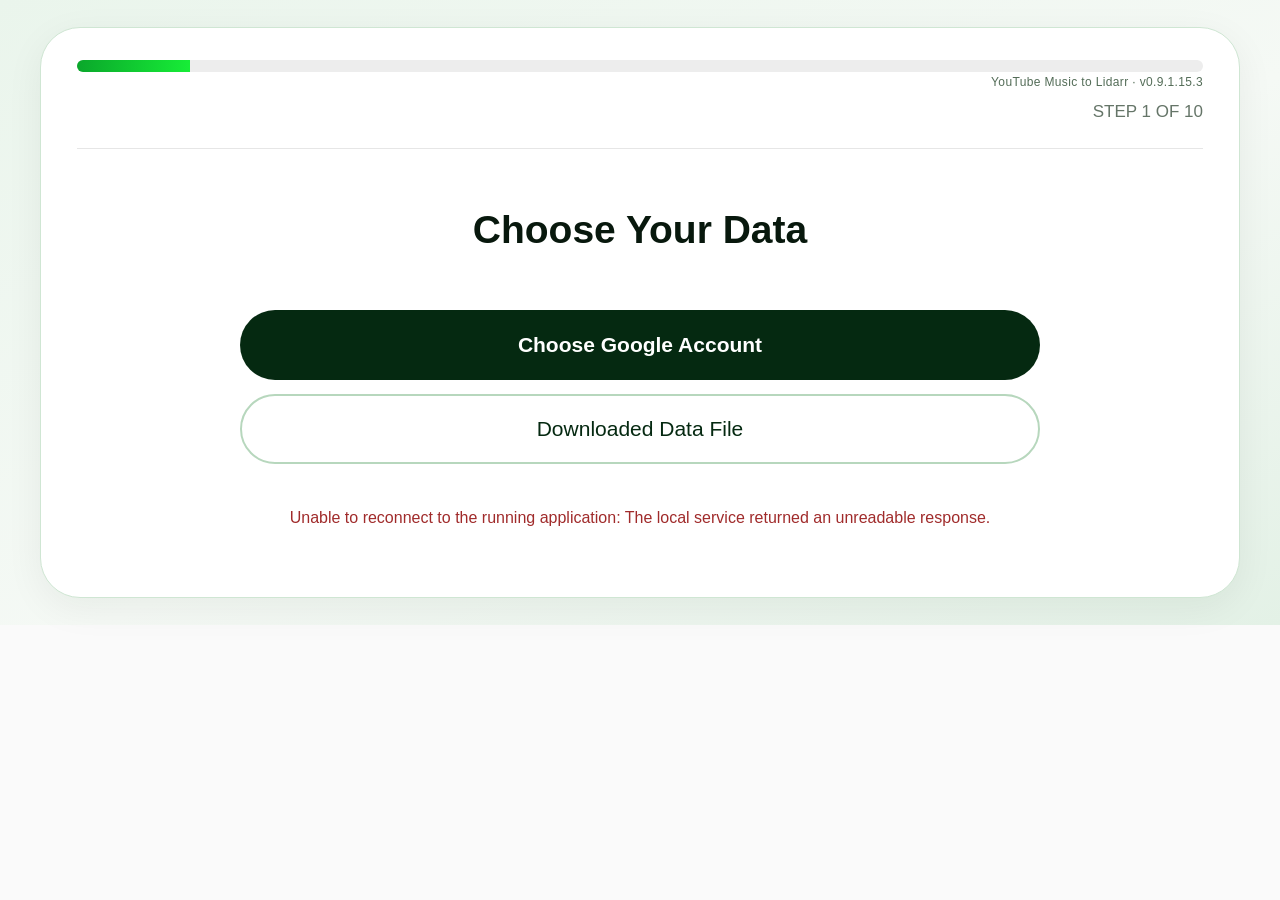
==== commit 13e83523: "v0.9.1.15.3" ====
--- a/AppUI/index.html
+++ b/AppUI/index.html
@@ -1,11 +1,139 @@
 <!doctype html>
 <html lang="en"><head><meta charset="utf-8"><meta name="viewport" content="width=device-width,initial-scale=1"><title>YouTube Music Takeout to Lidarr</title>
-<style>
+<link rel="stylesheet" href="/flow918.css"><style>
 :root{font-family:Arial,'Segoe UI',sans-serif;color:#0b0b0b;background:#fafafa}*{box-sizing:border-box}html,body{margin:0;min-height:100%;font-size:17px}body{padding:27px 28px}button,input{font:inherit}button{cursor:pointer}button:disabled{cursor:not-allowed;opacity:.48}#app{width:100%;max-width:1200px;margin:auto;border:1px solid #e3e3e3;border-radius:40px;background:#fbfbfb;padding:32px 36px 44px;min-height:460px}.progress-track{height:12px;border-radius:50px;background:#ededed;overflow:hidden}.progress-fill{height:100%;background:#347fdf;transition:width .25s}.step{font-size:17px;text-align:right;color:#777;margin:13px 0 26px}.divider{border-top:1px solid #e6e6e6}.view{text-align:center;padding:40px 0 6px}.view.compact{padding-top:26px}.symbol{font-size:31px;color:#777;margin:12px 0 26px}.symbol.ok{color:#0a9d4d;font-size:37px}h1{font-size:39px;line-height:1.2;margin:22px 0 24px;font-weight:750}h2{font-size:26px;margin:22px 0 17px}p{line-height:1.55}.lead{font-size:25px;line-height:1.55;margin:22px auto 27px;max-width:1030px}.muted{color:#747474}.fine{font-size:17px;color:#747474}.narrow{max-width:840px;margin-left:auto;margin-right:auto}.cta{width:min(100%,800px);border:0;border-radius:50px;background:#090909;color:white;font-weight:700;font-size:21px;min-height:70px;padding:16px 25px;display:block;margin:19px auto}.cta:hover:not(:disabled){background:#2c2c2c}.cta.outline{border:2px solid #d6d6d6;background:transparent;color:#555;font-weight:400}.cta.outline:hover:not(:disabled){background:#f0f0f0}.back{text-align:left;margin:20px 0 0}.back button{border:0;background:transparent;color:#888;font-size:15px;padding:5px 18px}.back button:hover{text-decoration:underline}.two-buttons{padding:10px 0 0}.two-buttons .cta{margin:14px auto}.library-section{max-width:1050px;margin:auto}.counts{display:grid;grid-template-columns:1fr 1fr;gap:20px;margin:16px auto 24px}.count{border:1px solid #e1e1e1;border-radius:18px;padding:24px 12px;background:transparent}.count strong{display:block;font-size:40px}.count span{display:block;color:#666;font-size:21px;margin-top:8px}.tabletitle{text-align:left;font-weight:700;font-size:23px;margin:28px 0 11px}.scrolltable{border:1px solid #e1e1e1;border-radius:16px;overflow:auto;max-height:375px;text-align:left}table{border-collapse:collapse;width:100%}th,td{padding:16px 18px;border-bottom:1px solid #e7e7e7;font-size:17px}th{position:sticky;top:0;background:#fafafa}td a{color:#2474d4}.field{display:block;width:min(100%,800px);margin:18px auto;border:1px solid #d1d1d1;border-radius:15px;background:white;height:68px;text-align:center;padding:14px;font-size:21px}.connection-copy{font-size:21px;line-height:1.65}.connection-copy strong{display:block;margin-top:10px}.splash{padding:30px 0 70px}.splash .bigcheck{color:#0ca657;font-size:54px;margin:36px 0}.splash h2{font-size:28px}.text-status{font-size:18px;color:#777}.message{font-size:16px;color:#bb2929;text-align:center;max-width:880px;margin:22px auto}.info{color:#777;font-size:17px}.box-note{max-width:840px;margin:22px auto;color:#666;font-size:17px}.verification{max-width:1050px;text-align:left;margin:42px auto}.verification strong{font-size:20px}.verification .row{display:flex;justify-content:space-between;color:#777;font-size:17px;margin:10px 0 34px}.verification .progress-track{height:11px;margin-top:18px}.disabled-note{color:#777;font-size:15px;margin-top:18px}.address{font-size:14px;color:#777;margin:14px auto}.hidden{display:none}@media(max-width:720px){body{padding:8px}#app{border-radius:22px;padding:21px 16px}.view{padding-top:28px}h1{font-size:29px}.lead{font-size:19px}.cta{font-size:17px;min-height:58px}.counts{gap:8px}.count strong{font-size:29px}th,td{padding:9px;font-size:13px}.step{font-size:14px}}
+
+/* Gost1o1 brand palette: centered layout, original wizard structure preserved. */
+:root{--brand:#17ed37;--forest:#052911;--forest-deep:#031b0b;--outline:#cfe6d3;--muted:#657568}
+body{background:linear-gradient(155deg,#eaf5ec 0%,#f5f9f5 55%,#e3f1e6 100%);color:#08180d}
+#app{background:#ffffff;border-color:var(--outline);box-shadow:0 10px 38px rgba(3,35,13,.06)}
+.progress-fill{background:linear-gradient(90deg,#0aa72b,var(--brand))}
+.cta{background:var(--forest);color:white}
+.cta:hover:not(:disabled){background:#14582b}
+.cta.outline{border-color:#b7d7bd;color:var(--forest);background:white}
+.cta.outline:hover:not(:disabled){background:#f0faf1}
+.count,.scrolltable{border-color:var(--outline)}
+.field{border-color:#bad6c0}
+a,td a{color:#087a2c}
+.symbol.ok,.splash .bigcheck{color:#098b2e}
+.message{color:#a02b2b}
+.step,.fine,.muted,.info,.verification .row,.box-note{color:var(--muted)}
+.view,.audit-report{text-align:center}
+.eta-block{display:flex;justify-content:center;align-items:center;gap:36px;flex-wrap:wrap;margin:10px auto 28px;max-width:840px;padding:16px;border:1px solid var(--outline);border-radius:18px;background:#f6fbf7}
+.eta-block>div{text-align:center;min-width:160px}
+.eta-block strong{display:block;font-size:21px;color:var(--forest)}
+.eta-block span{font-size:14px;color:var(--muted)}
+@media(max-width:720px){.eta-block{gap:14px}.eta-block>div{min-width:120px}}
+
+/* v0.8.9: opt-in extra catalog research, centered without changing the wizard */
+.catalog-panel{max-width:840px;margin:22px auto;padding:24px;border:1px solid var(--outline);border-radius:20px;background:#f7fbf8;text-align:center}
+.catalog-panel h2{font-size:23px;margin:8px auto 12px}
+.catalog-panel p{font-size:16px;color:var(--muted);margin:10px auto}
+.catalog-panel .cta{min-height:56px;font-size:18px;margin:16px auto}
+.catalog-panel input[type=file]{display:block;max-width:100%;margin:12px auto;color:var(--forest);font-size:15px}
+.catalog-panel label{display:block;margin:10px auto;font-size:15px;color:var(--forest)}
+.catalog-stats{display:grid;grid-template-columns:repeat(auto-fit,minmax(160px,1fr));gap:12px;margin:18px auto}
+.catalog-stats div{padding:11px;border-radius:12px;border:1px solid var(--outline);background:#fff}
+.catalog-stats strong{display:block;font-size:23px;color:var(--forest)}
+.catalog-stats span{display:block;font-size:13px;color:var(--muted)}
+@media(max-width:720px){.catalog-panel{padding:16px}.catalog-panel h2{font-size:19px}}
+
+/* Release-aware, centered planning summary; preserve original green wizard palette. */
+.migration-summary{display:grid;grid-template-columns:repeat(2,minmax(0,1fr));gap:14px;margin:20px auto 24px;max-width:910px;text-align:center}
+.migration-summary-group{border:1px solid #cbe3d0;background:#ffffffaa;border-radius:20px;padding:13px 15px;min-width:0}
+.migration-summary-group:nth-child(5),.migration-summary-group:nth-child(6){grid-column:1/-1}
+.migration-summary-group h3{font-size:18px;margin:4px 0 10px;color:#08451c}
+.migration-summary-group h3 small{font-size:13px;font-weight:400;color:#587361}
+.migration-summary-group .catalog-stats{margin:10px auto;max-width:100%;gap:10px}
+.migration-summary-group .catalog-stats > div{background:#f5faf5;border:1px solid #d4ead7;min-width:0}
+.migration-summary-group .catalog-stats strong{color:#08451c}
+@media(max-width:720px){.migration-summary{grid-template-columns:1fr}.migration-summary-group:nth-child(5),.migration-summary-group:nth-child(6){grid-column:auto}}
+
+/* v0.9.0.7: centered, keyboard-accessible, album-level release planning. */
+.category-tile{border:1px solid #d4ead7;background:#f5faf5;border-radius:12px;padding:11px;min-width:0;cursor:pointer;color:#08451c}
+.category-tile:hover{background:#eaf7ee}
+.category-tile strong{display:block;font-size:23px}
+.category-tile span{display:block;font-size:13px;color:#587361}
+.inventory-detail-panel{border:1px solid #cde6d1;border-radius:18px;padding:18px;margin:15px auto;background:#fff;text-align:center}
+.inventory-detail-panel h3{font-size:20px}
+.inventory-detail-panel input{width:min(100%,520px);padding:12px;border-radius:11px;border:1px solid #b9dcc0;text-align:center}
+.inventory-results{max-height:365px;overflow:auto}
+.inventory-item{display:flex;flex-direction:column;border-bottom:1px solid #dce9df;padding:10px;text-align:center;gap:3px}
+.inventory-item strong{font-size:14px;color:#08451c}
+.inventory-item span,.inventory-item small{color:#52675a;font-size:12px}
+
+.album-review-panel{border:1px solid #cde6d1;border-radius:18px;background:#fff;margin:20px auto;padding:18px;text-align:center;max-width:880px}
+.album-review-panel h3{font-size:21px;color:var(--forest);margin:6px auto}
+.album-review-panel #album-group-filter{width:min(100%,540px);height:45px;padding:8px 16px;border:1px solid #bad6c0;border-radius:12px;display:block;margin:8px auto 14px;text-align:center;font-size:16px}
+.album-review-scroll{max-height:470px;overflow:auto;padding:4px 9px}
+.album-choice-card{border:1px solid #d3e8d6;border-radius:15px;background:#f5faf6;margin:12px auto;padding:16px;max-width:760px;text-align:center}
+.album-choice-card[hidden]{display:none}
+.album-choice-card h4{font-size:17px;margin:2px auto 8px;color:#06471b}
+.album-choice-card p{font-size:14px!important}
+.album-choice-card label{display:block;margin:8px auto 4px}
+.album-choice-card select{width:min(100%,620px);padding:10px;border:1px solid #b5d5bc;border-radius:9px;background:white;color:#153c22;font-size:15px}
+.album-approve-btn{display:block;margin:9px auto 12px;background:#053717;color:white;padding:11px 20px;border:0;border-radius:12px;cursor:pointer;font-size:15px}
+.album-approve-btn:disabled{background:#aeb8b0;cursor:not-allowed}
+.album-choice-card details{color:#315841;text-align:left;font-size:13px;margin:8px auto;max-width:670px}
+.album-choice-card details summary{cursor:pointer;text-align:center}
+.album-choice-card details li{margin:5px auto}
+.staging-panel{border:1px solid #cde6d1;border-radius:18px;background:#fff;padding:18px;margin:20px auto;max-width:880px;text-align:center}
+.staging-panel h3{color:#06471b;font-size:21px;margin:10px auto}
+.staging-list{max-height:360px;overflow:auto;margin:12px auto;padding:6px;max-width:740px}
+.staging-item{display:flex;align-items:center;justify-content:center;text-align:center;gap:12px;padding:11px 13px;border:1px solid #d6e8d8;border-radius:12px;margin:7px auto;background:#f7fbf7}
+.staging-item input{width:20px;height:20px;accent-color:#06712a;flex:none}
+.staging-item strong{display:block;color:#093c19}.staging-item small{color:#516b59;display:block;margin-top:3px}
+.staging-item.flagged{border-color:#e0cda3}
+.staging-actions{display:flex;justify-content:center;align-items:center;gap:10px;flex-wrap:wrap;margin:10px auto}
+.staging-actions button{background:#063c1a;color:white;padding:10px 18px;border:0;border-radius:12px;cursor:pointer}
+.staging-actions button.secondary{background:white;border:1px solid #a9cbb2;color:#063c1a}
+.staging-input{display:block;margin:12px auto;width:min(100%,580px);padding:12px;border:1px solid #bad6c0;border-radius:10px;text-align:center}
+.staging-panel .fine{max-width:780px}
+.build-version{font-size:12px;color:#536c57;text-align:right;margin:3px 0 8px;letter-spacing:.03em}
+
+/* v0.9.1.7: durable, review-only decisions. Small, bounded browser list. */
+.review-note{border:1px solid #bdd9c5;border-radius:16px;background:#f6fbf7;padding:17px;margin:18px auto;max-width:900px;text-align:center}
+.review-note h2{margin:2px 0 7px;color:#073e20}
+.review-filter-row{display:flex;flex-wrap:wrap;gap:8px;justify-content:center;margin:12px auto}
+.review-filter-row input,.review-filter-row select{min-width:180px;flex:1;max-width:380px;border:1px solid #b9d7c0;background:#fff;border-radius:10px;padding:10px}
+.review-entry{border:1px solid #d3e7d7;border-radius:12px;background:#fff;margin:10px 0;padding:14px;text-align:left;overflow-wrap:anywhere}
+.review-entry h4{margin:0 0 5px;color:#104727}
+.review-entry .review-fields{display:grid;grid-template-columns:1fr 1fr;gap:8px;margin-top:9px}
+.review-entry select,.review-entry textarea{width:100%;min-width:0;border:1px solid #b4d2bc;border-radius:8px;padding:8px;background:#fff;color:#153c24}
+.review-entry textarea{grid-column:1/-1;resize:vertical;min-height:50px}
+.review-entry button{background:#074322;color:white;border:0;border-radius:10px;padding:9px 17px;margin-top:9px;cursor:pointer}
+.review-scroll{max-height:510px;overflow:auto;padding:4px}
+.review-stale{color:#8f3b1c;font-weight:700}
+@media(max-width:640px){.review-entry .review-fields{grid-template-columns:1fr}}
 </style></head><body><main id="app"></main><script>
 const SESSION='__LOCAL_SESSION_TOKEN__';
-const state={step:1,archive:'',tracks:[],artists:[],lidarr:'http://127.0.0.1:8686',key:'',busy:false,error:'',connectionStage:'',verificationStage:'prepare',found:false,hasData:false,verify:null,verifyPolling:false};
+const BUILD_VERSION='v0.9.1.15.3';
+function durationLabel(seconds){if(seconds==null||!Number.isFinite(seconds)||seconds<0)return 'Calculating…';seconds=Math.floor(seconds);const h=Math.floor(seconds/3600),m=Math.floor(seconds%3600/60),sec=seconds%60;return h?`${h}h ${m}m`:m?`${m}m ${sec}s`:`${sec}s`}
+function etaMarkup(v,total,checked){const elapsed=v.elapsedSeconds||0;if(v.importedAuditOnly)return `<div class="eta-block" aria-live="off"><div><span>Evidence source</span><strong>Imported CSV</strong></div><div><span>Full verification</span><strong>Not run</strong></div><div><span>Processing time</span><strong>Not applicable</strong></div></div>`;const passTwo=(v.phase||'').startsWith('Second pass');const focused=(v.phase||'').startsWith('Album-focused');const secondTotal=v.secondPassTotal||0;const secondDone=v.secondPassDone||0;let remaining=null;let speed='Calculating…';if(elapsed>=30&&checked>=10){const rate=checked/elapsed;speed=`${(rate*60).toFixed(1)} songs/min`;if(focused&&(v.focusedDone||0)>=5){const elapsedFocused=Math.max(1,elapsed-(v.firstPassSeconds||0));remaining=((v.focusedTotal||0)-(v.focusedDone||0))*elapsedFocused/Math.max(1,v.focusedDone||1)}else if(passTwo&&secondDone>=5){const secondElapsed=Math.max(1,elapsed-(v.firstPassSeconds||0));remaining=(secondTotal-secondDone)*secondElapsed/Math.max(1,secondDone)}else if(!passTwo){remaining=(total-checked)/rate;}}const status=!v.running?(v.failed?'Stopped: error':v.cancelled?'Cancelled':'Complete'):focused?'Album-focused follow-up':passTwo?'Second verification pass':'First verification pass';const eta=!v.running?(v.failed||v.cancelled?'Unavailable':'Finished'):focused&&(v.focusedDone||0)<5?'Calculating album follow-up…':passTwo&&secondDone<5?'Recalculating for second pass…':durationLabel(remaining);return `<div class="eta-block" aria-live="off"><div><span>Elapsed time</span><strong>${durationLabel(elapsed)}</strong></div><div><span>Estimated remaining</span><strong>${eta}</strong></div><div><span>Verification speed</span><strong>${speed}</strong></div></div>`}
+const state={step:1,archive:'',tracks:[],artists:[],lidarr:'http://127.0.0.1:8686',key:'',busy:false,error:'',connectionStage:'',verificationStage:'progress',pipeline:null,found:false,hasData:false,verify:null,verifyPolling:false,catalog:null,catalogPolling:false,recovery:null,recoveryPolling:false,inventory:null,inventoryPolling:false,releaseGroups:[],releaseGroupsLoaded:false,inventoryItems:[],inventoryItemsLoaded:false,inventoryListCategory:"",inventoryListType:"song",stagingQueue:[],stagingLoaded:false,stagingSelected:new Set(),stagingFilter:"",reviewQueue:null,reviewFilter:"",reviewMode:"all"};
 const el=document.getElementById('app');
+// A browser-refresh checkpoint, scoped to the current local .NET server session.
+// Store navigation and unsaved candidate choices only: NEVER save API keys,
+// GitHub OAuth tokens, Takeout contents, media URLs, or application secrets.
+const NAVIGATION_KEY='ytm-lidarr-navigation-v1:'+SESSION;
+let navigationReady=false;
+function readNavigation(){
+ try{
+  const item=JSON.parse(sessionStorage.getItem(NAVIGATION_KEY)||'null');
+  if(!item||item.schema!==1)return null;
+  return item;
+ }catch{return null}
+}
+function rememberNavigation(){
+ if(!navigationReady)return;
+ try{
+  sessionStorage.setItem(NAVIGATION_KEY,JSON.stringify({
+   schema:1,step:state.step,
+   flow:window.Flow918?.active?window.Flow918.captureNavigation():null
+  }));
+ }catch{} // Storage disabled/full: live server recovery remains available.
+}
+
 const esc=v=>String(v??'').replace(/[&<>"']/g,c=>({'&':'&amp;','<':'&lt;','>':'&gt;','"':'&quot;',"'":'&#39;'}[c]));
 const btn=(label,action,kind='',disabled=false)=>`<button class="cta ${kind}" ${disabled||state.busy?'disabled':''} onclick="${action}">${label}</button>`;
 const back=(n)=>`<div class="back"><button onclick="changeStep(${n})">← Back</button></div>`;
@@ -13,24 +141,430 @@
 function changeStep(n){state.step=n;state.error='';state.connectionStage='';render()}
 function alertError(e){state.busy=false;state.connectionStage='';state.error=e?.message||String(e);render()}
 function table(rows){return `<div class="scrolltable"><table><thead><tr><th>#</th><th>Artist</th><th>Song</th><th>YouTube Link</th></tr></thead><tbody>${rows.map((r,i)=>`<tr><td>${i+1}</td><td>${esc(r.Artist)}</td><td>${esc(r.Song)}</td><td>${/^https:\/\/www\.youtube\.com\/watch\?v=[A-Za-z0-9_-]{11}$/.test(r.YouTubeUrl||'')?`<a href="${esc(r.YouTubeUrl)}" target="_blank" rel="noopener noreferrer">View ↗</a>`:'—'}</td></tr>`).join('')}</tbody></table></div>`}
-function render(){let c='';const s=state.step;
+function unifiedProgressPage(){
+ const p=state.pipeline||{};
+ const total=p.songsTotal||state.tracks.length||1,checked=p.songsChecked||0;
+ const artists=p.totalArtists||new Set(state.tracks.map(x=>(x.Artist||'').toLowerCase())).size||1;
+ const matched=p.artistsMatched||0;
+ const overall=Number(p.progressPercent||0);
+ const portion=(x,t)=>Math.round(100*x/Math.max(1,t));
+ const secs=p.elapsedSeconds||0;
+ let remaining='Calculating…';
+ // An estimate is only available during the initial scan. Other stages have
+ // variable request counts; don't display a misleading ETA.
+ if(p.done)remaining='Finished';
+ else if(p.failed)remaining='Unavailable';
+ else if(p.phase==='verification'&&checked>=30&&secs>=30){
+   const est=(total-checked)*secs/checked;
+   remaining=durationLabel(est)+' + follow-up checks';
+ }
+ const rate=checked>0&&secs>0?(checked*60/secs).toFixed(1)+' songs/min':'Calculating…';
+ return `<section class="view"><h1>Verifying Your Music Library</h1>
+ <div class="verification">
+ <strong>Overall Progress</strong><div class="progress-track"><div class="progress-fill" style="width:${overall}%"></div></div>
+ <div class="row"><span>${p.done?'Complete':'Verifying and matching your music'}</span><span>${overall.toFixed(0)}%</span></div>
+ <strong>Recordings Checked</strong><div class="progress-track"><div class="progress-fill" style="width:${portion(checked,total)}%"></div></div>
+ <div class="row"><span>${checked} of ${total} checked</span><span>${portion(checked,total)}%</span></div>
+ <strong>Unique Artists Resolved</strong><div class="progress-track"><div class="progress-fill" style="width:${portion(matched,artists)}%"></div></div>
+ <div class="row"><span>${matched} of ${artists} identified</span><span>${portion(matched,artists)}%</span></div>
+ </div><div class="eta-block"><div><span>Elapsed time</span><strong>${durationLabel(secs)}</strong></div>
+ <div><span>Time remaining</span><strong>${remaining}</strong></div>
+ <div><span>Verification speed</span><strong>${rate}</strong></div></div>
+ ${p.failed?`<p class="message">${esc(p.error||'Verification could not finish. No Lidarr changes were made.')}</p>${btn('Retry Verification','restartUnifiedPipeline()')}`:''}
+ ${p.done?btn('Continue to Manual Review','openUnifiedReview()'):''}</section>`;
+}
+let unifiedPolling=false;
+async function restartUnifiedPipeline(){
+ try{await api('pipeline/start');state.pipeline={running:true};render();if(!unifiedPolling){unifiedPolling=true;pollUnifiedPipeline()}}
+ catch(e){alertError(e)}
+}
+async function openUnifiedReview(){
+ try{state.inventory=await api('lidarr/inventory/status');await window.Flow918.open('manual')}
+ catch(e){alertError(e)}
+}
+async function pollUnifiedPipeline(){
+ try{
+  const p=await api('pipeline/status');state.pipeline=p;
+  if(state.step===6&&!window.Flow918?.active)render();
+  if(p.running){setTimeout(pollUnifiedPipeline,1150);return}
+  unifiedPolling=false;
+  if(p.done&&state.step===6){
+   state.inventory=await api('lidarr/inventory/status');
+   await openUnifiedReview();
+  }
+ }catch(e){unifiedPolling=false;state.error=e.message;render()}
+}
+function render(){if(window.Flow918?.active){window.Flow918.render();return}let c='';const s=state.step;
 if(s===1)c=`<section class="view"><h1 style="margin:18px 0 32px">Choose Your Data</h1><div class="two-buttons">${btn('Choose Google Account','changeStep(2)')}${btn('Downloaded Data File','changeStep(3)','outline')}</div></section>`;
 if(s===2)c=`<section class="view compact"><h1>Prepare Your YouTube Music Export</h1><p class="lead">You're about to be directed to Google Takeout to download a copy of your<br>YouTube Music library.</p><p class="lead">On Google's website, click <strong>Next step</strong>, then change the <strong>File size to 50 GB.</strong></p><p class="lead muted">Don't worry! Your music library metadata is likely much smaller than 50 GB. Song<br>titles, artists, and links generally take up just a few megabytes. Uploaded media<br>may make an export larger.</p><p class="lead">Google may take several minutes to several days to prepare your export.</p><p class="lead">You'll receive an email confirming your request and another when your export is<br>ready to download.</p><p class="fine">You can download an already prepared export again while it remains available.</p>${btn('Continue to Google Takeout ↗','openTakeout()')}${back(1)}</section>`;
 if(s===3)c=`<section class="view"><div class="symbol">⌕</div><h1>Find Your Downloaded Music Data</h1><p class="lead muted">Once your Google Takeout export is ready, download the ZIP file and scan your<br>Downloads folder.</p>${btn(state.busy?'Scanning...':'⌕ Scan for Takeout File','scan()',state.busy?'outline':'',state.busy)}${state.archive?`<p class="address">Archive: ${esc(state.archive)}</p>`:''}${state.busy?'<p class="info">Analyzing archive...</p>':''}${back(1)}</section>`;
 if(s===4){const credits=new Set(state.tracks.map(t=>String(t.Artist||'').trim().toLowerCase()).filter(Boolean)).size;c=`<section class="view compact"><div class="symbol ok">✓</div><h1>Your Music Library Is Ready!</h1><div class="library-section"><h2>YouTube Music Data</h2><div class="counts"><div class="count"><strong>${credits}</strong><span>Artists</span></div><div class="count"><strong>${state.tracks.length}</strong><span>Songs</span></div></div><p class="fine">Counts are from the selected archive. Artist figures are unverified unique credit strings.</p><div class="tabletitle">Music Preview</div>${table(state.tracks.slice(0,100))}${btn('Continue to Lidarr Setup','changeStep(5)')}${back(3)}</div></section>`}
-if(s===5){if(state.connectionStage){const done=state.connectionStage==='connected';c=`<section class="view"><div class="symbol">▤</div><h1>Connect to Lidarr</h1><div class="splash"><div class="bigcheck">${done?'✓':'◌'}</div><h2>${done?'Connected to Lidarr!':'Connecting to Lidarr...'}</h2><p class="text-status">${done?'API key validated and Lidarr artist catalog loaded.':'Verifying API key and loading the artist catalog...'}</p></div></section>`}else{c=`<section class="view"><div class="symbol">▤</div><h1>Connect to Lidarr</h1><p class="lead muted" style="margin-bottom:23px">Lidarr ${state.found?'found!':'connection setup'}</p><p class="connection-copy">To find your API key, open Lidarr and use the left sidebar:<strong>Settings → General → API Key</strong></p>${btn('Get API Key ↗','openLidarr()','outline')}<input class="field" id="key" type="password" placeholder="Paste your API key" value="${esc(state.key)}" autocomplete="off" spellcheck="false" oninput="state.key=this.value"/><details class="narrow fine" style="margin:10px auto"><summary>Use a different Lidarr address</summary><input class="field" id="lidarr-url" value="${esc(state.lidarr)}" oninput="state.lidarr=this.value" aria-label="Lidarr address"/></details>${btn('Connect to Lidarr','connect()')}${back(4)}</section>`}}
-if(s===6){if(state.verificationStage==='prepare')c=`<section class="view"><div class="symbol">♫</div><h1>Preparing to Verify Your Music Library</h1><p class="lead">This next part can take a few minutes to over an hour, depending on the number of<br>artists and songs in your library.</p><p class="lead muted">We'll clean up your YouTube Music data, compare songs and artists with<br>MusicBrainz, and check the results against your Lidarr library. Each scan starts fresh,<br>without previously saved matching results.</p>${btn('Begin Verification','showVerification()')}${back(5)}</section>` ;else {const v=state.verify||{};const total=v.total||state.tracks.length;const checked=v.checkedCount||0;const totalA=v.totalArtists||new Set(state.tracks.map(x=>x.Artist?.toLowerCase()).filter(Boolean)).size;const resolved=v.resolvedArtists||0;const pct=(x,t)=>t?Math.round(100*x/t):0;c=`<section class="view"><div class="symbol">⌕</div><h1>Verifying Your Music Library</h1><p class="lead muted">Checking exact MusicBrainz recording titles and credited artist IDs.</p><div class="verification"><strong>Recordings Checked</strong><div class="progress-track"><div class="progress-fill" style="width:${pct(checked,total)}%"></div></div><div class="row"><span>${checked} of ${total} checked</span><span>${pct(checked,total)}%</span></div><strong>Unique Artists Resolved</strong><div class="progress-track"><div class="progress-fill" style="width:${pct(resolved,totalA)}%"></div></div><div class="row"><span>${resolved} of ${totalA} identified</span><span>${pct(resolved,totalA)}%</span></div></div><p class="fine narrow">${esc(v.phase||'Starting verification...')}</p><p class="fine narrow">Verified recordings: ${v.verifiedRecordings||0} · Ambiguous: ${v.ambiguous||0} · Not matched: ${v.unmatched||0} · Lookup failures: ${v.lookupFailures||0} · HTTP requests: ${v.requests||0} · Retries: ${v.retries||0}</p>${v.errorDetail?`<p class="message">${esc(v.errorDetail)}</p>`:''}${v.running?'<p class="fine narrow">Each scan starts fresh and does not reuse cached responses. Keep the application open.</p>':''}${!v.running&&v.started?`<div class="audit-report narrow"><h2>Independent confidence audit</h2><p class="fine">Artist confidence and song confidence are calculated separately. A MusicBrainz search result is not a complete artist catalog.</p><p class="fine">High-confidence songs: ${v.songHighConfidence??'—'} · Songs requiring more evidence: ${v.songNeedsReview??'—'}</p><p class="fine">High-confidence artist identities: ${v.artistHighConfidence??'—'} · Artist identities requiring more evidence: ${v.artistNeedsReview??'—'}</p>${btn('Export Song-by-Song Evidence (CSV)','exportAudit(\'songs\')','outline')}${btn('Export Artist & Song Lists (CSV)','exportAudit(\'artists\')','outline')}</div>`:''}${!v.running&&v.started?btn('Run a Fresh Verification Again','showVerification()','outline'):''}</section>`}}
-
-el.innerHTML=`<div class="progress-track"><div class="progress-fill" style="width:${[10,20,35,40,50,56][s-1]||10}%"></div></div><div class="step">STEP ${s} OF 10</div><div class="divider"></div>${c}${state.error?`<p class="message" role="alert">${esc(state.error)}</p>`:''}`;
+if(s===5){if(state.connectionStage){const done=state.connectionStage==='connected';c=`<section class="view"><div class="symbol">▤</div><h1>Connect to Lidarr</h1><div class="splash"><div class="bigcheck">${done?'✓':'◌'}</div><h2>${done?'Connected to Lidarr!':'Connecting to Lidarr...'}</h2><p class="text-status">${done?'API key validated and Lidarr artist catalog loaded.':'Verifying API key and loading the artist catalog...'}</p></div></section>`}else{c=`<section class="view"><div class="symbol">▤</div><h1>Connect to Lidarr</h1><p class="lead muted" style="margin-bottom:23px">Lidarr ${state.found?'found!':'connection setup'}</p><p class="connection-copy">To find your API key, open Lidarr and use the left sidebar:<strong>Settings → General → API Key</strong></p>${btn('Get API Key ↗','openLidarr()','outline')}<input class="field" id="key" type="password" placeholder="Paste your API key" value="${esc(state.key)}" autocomplete="off" spellcheck="false" oninput="state.key=this.value"/><details class="narrow fine" style="margin:10px auto"><summary>Use a different Lidarr address</summary><input class="field" id="lidarr-url" value="${esc(state.lidarr)}" oninput="state.lidarr=this.value" aria-label="Lidarr address"/></details><p class="fine narrow" style="font-size:14px">Connecting starts fresh verification automatically. Song and artist titles are sent to MusicBrainz, Apple/iTunes and Deezer for matching; your Takeout ZIP and Lidarr API key are not sent to those services.</p>${btn('Connect to Lidarr','connect()')}${back(4)}</section>`}}
+if(s===6)c=unifiedProgressPage();
+
+el.innerHTML=`<div class="progress-track"><div class="progress-fill" style="width:${[10,20,35,40,50,56][s-1]||10}%"></div></div><div class="build-version" aria-label="Application version">YouTube Music to Lidarr · ${BUILD_VERSION}</div><div class="step">STEP ${s} OF 10</div><div class="divider"></div>${c}${state.error?`<p class="message" role="alert">${esc(state.error)}</p>`:''}`;
+if(state.reviewQueue)updateReviewCards();
+rememberNavigation();
+}
+function catalogPanel(){
+ const c=state.catalog||{};
+ const status=c.running||c.done||c.failed;
+ const stats=status?`<div class="catalog-stats"><div><strong>${c.checkedCount||0} / ${c.total||0}</strong><span>External checks completed</span></div><div><strong>${c.appleSupported||0}</strong><span>Apple title + artist matches</span></div><div><strong>${c.deezerSupported||0}</strong><span>Deezer title + artist matches</span></div><div><strong>${c.bothSupported||0}</strong><span>Both catalogs agree</span></div><div><strong>${c.newMusicBrainzIdentities||0}</strong><span>New provisional MusicBrainz matches</span></div></div>`:'';
+ const desc=c.done?'Finished. Export the updated CSVs below. Only targeted MusicBrainz re-queries may add provisional IDs; exact-recording confidence is unchanged.':(c.phase||'Ready when you are.');
+ return `<div class="catalog-panel"><h2>Optional: Research the remaining matches</h2><p>Search Apple/iTunes and Deezer for the ${Math.max(0,(state.verify?.ambiguous||0)+(state.verify?.unmatched||0))} ambiguous or unmatched songs ONLY. This can take several minutes depending on API limits.</p><p><strong>Privacy:</strong> clicking Start shares the artist and song title with Apple and Deezer. The Takeout ZIP, YouTube links and Lidarr API key are NOT sent.</p>${stats}<p aria-live="polite">${esc(desc)}</p>${!status?btn('Start Independent Catalog Research','startCatalogResearch()','outline'):''}${c.done?'<p>Outside catalog hits alone do not prove MusicBrainz IDs. Only separate successful MusicBrainz re-queries can recover provisional IDs; exact masters still require evidence.</p>':''}</div>`
+}
+
+function reviewPanel(){
+ const q=state.reviewQueue;
+ const stats=q?`<p class="fine">${q.items.length} source items in this review view · ${q.savedDecisions} saved decisions · ${q.savedAlbumCount} saved album choices in this Lidarr comparison.</p>`:'';
+ return `<section class="review-note" aria-label="Guided manual review"><h2>Guided manual review — planning only</h2>
+ <p class="fine">Review artist IDs and recording candidates, save decisions for future versions, and compare conflicting editions. <strong>Saving a candidate never verifies a MusicBrainz identity, changes the existing manual-review count automatically, or authorizes a Lidarr search.</strong></p>
+ <p class="fine">Decisions are saved locally under Documents/MusicTakeoutToolkit/review-decisions-v1.json. After a new comparison, album decisions must be explicitly re-applied and revalidated.</p>
+ ${stats}${btn('Open Streamlined Manual Review','Flow918.open()','outline')}${btn(q?'Refresh Guided Review Queue':'Load Guided Review Queue','loadReviewQueue()','outline')}
+ ${q?`<div class="review-filter-row"><input id="review-filter" type="search" value="${esc(state.reviewFilter)}" placeholder="Filter artist, song or album…" oninput="filterReviewItems(this.value)" />
+ <select id="review-mode" onchange="state.reviewMode=this.value;updateReviewCards()"><option value="all" ${state.reviewMode==='all'?'selected':''}>All unresolved</option><option value="artist" ${state.reviewMode==='artist'?'selected':''}>Artists only</option><option value="song" ${state.reviewMode==='song'?'selected':''}>Songs only</option><option value="reviewed" ${state.reviewMode==='reviewed'?'selected':''}>Previously reviewed</option><option value="stale" ${state.reviewMode==='stale'?'selected':''}>Stale candidate selections</option></select></div>
+ <p class="fine" id="review-count"></p><div class="review-scroll" id="review-items"></div>
+ ${btn('Export Saved Review Decisions — NO WRITES (CSV)','exportReviewDecisions()','outline')}`:''}
+ </section>`;
+}
+function reviewMatchIndexes(){
+ const items=state.reviewQueue?.items||[],term=state.reviewFilter.toLowerCase().trim(),mode=state.reviewMode;
+ return items.map((x,i)=>({x,i})).filter(({x})=>(!term||(x.artist+' '+x.song+' '+x.album+' '+x.reason).toLowerCase().includes(term)) &&
+ (mode==='all'||(mode==='reviewed'?x.disposition!=='unreviewed':mode==='stale'?x.evidenceStatus!=='current':x.kind===mode))).map(x=>x.i);
+}
+function reviewCards(){
+ const items=state.reviewQueue?.items||[],indices=reviewMatchIndexes();
+ return {count:indices.length,html:indices.slice(0,30).map(i=>{
+ const x=items[i];const choices=(x.candidates||[]).map(c=>`<option value="${esc(c.id)}" ${x.selected===c.id?'selected':''}>${esc(c.label)} — ${esc(c.id.slice(0,8))} · ${esc(c.evidence.slice(0,78))}</option>`).join('');
+ return `<article class="review-entry"><h4>${esc(x.kind==='artist'?'Artist identity':`Song row ${x.row}`)}: ${esc(x.artist)}${x.song?' — '+esc(x.song):''}</h4>
+ ${x.album?`<div class="fine">Source album: ${esc(x.album)}</div>`:''}
+ <p class="fine">${esc(x.reason||'Needs independent evidence')} · ${x.candidates.length} candidate ID(s) · Saved: ${esc(x.disposition)}</p>
+ ${x.evidenceStatus!=='current'?`<p class="review-stale">Saved candidate is absent from current evidence. Re-select a current candidate or clear this decision.</p>`:''}
+ <div class="review-fields"><select id="review-disposition-${i}" aria-label="Review decision"><option value="needs-research" ${x.disposition==='needs-research'?'selected':''}>Needs additional research</option><option value="defer" ${x.disposition==='defer'?'selected':''}>Defer for later</option><option value="candidate-for-planning" ${x.disposition==='candidate-for-planning'?'selected':''} ${!x.candidates.length?'disabled':''}>Candidate selected for planning only</option><option value="clear">Clear saved decision</option></select>
+ <select id="review-candidate-${i}" aria-label="Candidate ID"><option value="">Select candidate ID (not verified)</option>${choices}</select>
+ <textarea id="review-note-${i}" maxlength="400" placeholder="Optional evidence notes (400 characters maximum)">${esc(x.note||'')}</textarea></div>
+ <button onclick="saveReviewItem(${i})">Save review decision</button></article>`;
+ }).join('')||'<p class="fine">No review items match this filter.</p>'};
+}
+function filterReviewItems(v){state.reviewFilter=v;updateReviewCards()}
+function updateReviewCards(){const target=document.getElementById('review-items');if(!target)return;
+ const view=reviewCards();target.innerHTML=view.html;const count=document.getElementById('review-count');if(count)count.textContent=`${view.count} matches; showing first ${Math.min(30,view.count)}. Filter by artist or title to find others.`;}
+async function loadReviewQueue(){try{state.reviewQueue=await api('review/queue');render();updateReviewCards()}catch(e){state.error=e.message;render()}}
+async function saveReviewItem(i){try{const x=state.reviewQueue?.items[i];if(!x)throw Error('Review item no longer available.');
+ const disposition=document.getElementById('review-disposition-'+i)?.value||'',candidateId=document.getElementById('review-candidate-'+i)?.value||'',note=document.getElementById('review-note-'+i)?.value||'';
+ await api('review/decision',{key:x.key,disposition,candidateId,note});await loadReviewQueue();
+ }catch(e){state.error=e.message;render()}}
+async function exportReviewDecisions(){try{const r=await fetch('/api/review/decisions.csv',{method:'POST',cache:'no-store',headers:{'Content-Type':'application/json','X-Local-Session':SESSION},body:'{}'});
+ if(!r.ok)throw Error((await r.json()).error||'Export failed');const b=await r.blob(),u=URL.createObjectURL(b),a=document.createElement('a');a.href=u;a.download='music-review-decisions-NO-WRITES.csv';document.body.appendChild(a);a.click();a.remove();setTimeout(()=>URL.revokeObjectURL(u),3000);
+ }catch(e){state.error=e.message;render()}}
+
+function lidarrInventoryPanel(){
+ const x=state.inventory||{};
+ const started=x.running||x.done||x.failed;
+ const metric=(value,label,category='',type='song')=>category?`<button class="category-tile" onclick="showInventoryList('${category}','${type}')" title="View ${esc(label)}"><strong>${value??0}</strong><span>${esc(label)} · View</span></button>`:`<div><strong>${value??0}</strong><span>${esc(label)}</span></div>`;
+ const stats=x.done?`<div class="migration-summary" aria-label="Migration categories">
+  <div class="migration-summary-group"><h3>YouTube Music</h3><div class="catalog-stats">${metric(x.sourceArtists,'Artists in Takeout','all','artist')}${metric(x.totalSongs,'Songs in Takeout','all','song')}</div></div>
+  <div class="migration-summary-group"><h3>Lidarr — Already in Library</h3><div class="catalog-stats">${metric(x.artistAlready,'Artists registered in Lidarr','already','artist')}${metric(x.already,'Songs with downloaded file records','already','song')}</div></div>
+  <div class="migration-summary-group"><h3>To Be Added <small>(proposals only)</small></h3><div class="catalog-stats">${metric(x.artistToAdd,'Artists needing a metadata entry','toAdd','artist')}${metric(x.toAdd,'Songs without a confirmed file','toAdd','song')}</div></div>
+  <div class="migration-summary-group"><h3>Manual Review</h3><div class="catalog-stats">${metric(x.artistReview,'Artists needing identity review','review','artist')}${metric(x.review,'Songs needing identity or recording review','review','song')}</div></div>
+  <div class="migration-summary-group"><h3>Release selection and approvals</h3><div class="catalog-stats">${metric(x.albumDisambiguated,'Duplicated recordings resolved by source album')}${metric(x.releaseChoicesPending,'Album/release choices pending')}${metric(x.searchReady,'Album-search proposals; approval pending')}${metric(x.manualConflicts,'Recording ID disagreements (also shown in proposed additions)')}${metric(x.albumOnlySearchTargets,'Album-only search targets; exact track unverified')}${metric(x.albumAliasesPending,'Album title aliases pending review')}${metric(x.albumReviewGroups,'Album review groups')}${metric(x.groupApprovals,'Group choices approved for planning')}</div><p class="fine">A song may be counted under “To Be Added” while its album choice is still held. No download or Lidarr change occurs here.</p></div>
+  <div class="migration-summary-group"><h3>Read-only inventory totals</h3><div class="catalog-stats">${metric(x.tracksRead,'Lidarr track metadata records')}${metric(x.filesRead,'Lidarr downloaded-file records')}</div></div>
+ </div>`:'';
+ return `<div class="catalog-panel"><h2>Compare Against Your Lidarr Library</h2><p>Recognize songs already registered in Lidarr, group duplicate releases safely, and prepare additions without downloading anything. Artist metadata and downloaded audio are counted separately.</p>${stats}${inventoryDetailPanel()}${started?`<p class="fine">Artists checked: ${x.artistsChecked||0} / ${x.artistsTotal||'—'} · Requests completed: ${x.requestsFinished||0} · Automatic retries: ${x.retries||0}</p>`:''}<p aria-live="polite">${esc(x.phase||(started?'Comparison status pending':'Ready to compare — no media-file presence has been inferred yet.'))}</p>${x.failed?`<p class="message">${esc(x.error||'Inventory comparison failed.')}</p>`:''}${!x.running?btn(x.done?'Refresh Lidarr Library Comparison':'Compare Lidarr Track & File Inventory','compareLidarrInventory()','outline'):''}${started?btn('Export Lidarr Inventory Diagnostics (CSV)','exportLidarrDiagnostics()','outline'):''}${x.done?`${btn('Export All Lidarr Release Candidates (CSV)','exportLidarrCandidates()','outline')}${albumReviewPanel()}${stagingPanel()}${btn('Export Manual Review Triage (CSV)',"exportPlanningCsv('manual-review','lidarr-manual-review-triage.csv')",'outline')}<p class="fine">The release-candidates export includes every competing track, album title, recording MBID, evidence and why selection is held. The Migration Readiness export includes an action-eligibility field. This version does not automatically search or add music to Lidarr.</p>`:''}</div>`;
+}
+
+function showInventoryList(category,type){
+ state.inventoryListCategory=category;
+ state.inventoryListType=type;
+ render();
+ const input=document.getElementById('inventory-list-filter');
+ if(input)input.focus();
+}
+function inventoryDetailPanel(){
+ if(!state.inventory?.done||!state.inventoryListCategory)return '';
+ const category=state.inventoryListCategory;
+ const label={all:'All YouTube Music items',already:'Already in Lidarr',toAdd:'To Be Added',review:'Manual Review'}[category]||category;
+ return `<section class="inventory-detail-panel"><h3>${esc(label)} — ${state.inventoryListType==='song'?'Songs':'Artists'}</h3>
+ <p class="fine">Search by artist, song, album or decision reason. These are read-only inventory results, not download approvals.</p>
+ <input id="inventory-list-filter" type="search" placeholder="Search this list…" oninput="filterInventoryRows(this.value)" />
+ <p id="inventory-list-count" class="fine"></p><div id="inventory-list-results" class="inventory-results">${inventoryRowsMarkup('')}</div>
+ <button class="album-approve-btn" onclick="state.inventoryListCategory='';render()">Close list</button></section>`;
+}
+function inventoryRowsMarkup(query){
+ const kind=state.inventoryListType, category=state.inventoryListCategory;
+ const v=String(query||'').toLowerCase();
+ const matches=(state.inventoryItems||[]).filter(x=>x.type===kind &&
+   (category==='all'||category==='already'&&x.category.startsWith('Already in Library')||
+    category==='toAdd'&&x.category.startsWith('To Be Added')||
+    category==='review'&&x.category.startsWith('Manual Review')) &&
+   (x.artist+' '+x.title+' '+x.album+' '+x.reason).toLowerCase().includes(v));
+ const items=matches.slice(0,100).map(x=>`<div class="inventory-item"><strong>${esc(x.artist)}${x.title?' — '+esc(x.title):''}</strong>
+ <span>${esc(x.album)}${x.album&&x.selectedAlbum?' → ':''}${esc(x.selectedAlbum)}</span><small>${esc(x.reason)}</small></div>`).join('');
+ return `<p class="fine">${matches.length} matching ${kind==='song'?'songs':'artists'}${matches.length>100?' (first 100 shown)':''}</p>${items||'<p class="fine">No matches.</p>'}`;
+}
+function filterInventoryRows(query){
+ const place=document.getElementById('inventory-list-results');
+ if(place)place.innerHTML=inventoryRowsMarkup(query);
+}
+async function fetchInventoryItems(){
+ const data=await api('lidarr/inventory/items');state.inventoryItems=data.items||[];
+ state.inventoryItemsLoaded=true;
+}
+// All queue decisions are SESSION-ONLY. They do not authorize any Lidarr writes.
+async function fetchStagingQueue(){
+ const data=await api('lidarr/inventory/staging-queue');
+ state.stagingQueue=data.items||[];state.stagingLoaded=true;
+ state.stagingSelected=new Set([...state.stagingSelected].filter(id=>state.stagingQueue.some(x=>x.albumId===id)));
+}
+function stagingVisibleItems(){
+ const term=(state.stagingFilter||'').toLowerCase().trim();
+ return (state.stagingQueue||[]).filter(x=>(x.artist+' '+x.album+' '+x.albumId).toLowerCase().includes(term));
+}
+function stagingRowsMarkup(){
+ const matches=stagingVisibleItems();
+ const rows=matches.slice(0,65).map(x=>`<label class="staging-item ${x.otherUnverifiedSongs?'flagged':''}">
+  <input type="checkbox" data-staging-id="${x.albumId}" ${state.stagingSelected.has(x.albumId)?'checked':''} onchange="toggleStagingSelection(${x.albumId},this.checked)" />
+  <span><strong>${esc(x.artist)} — ${esc(x.album)}</strong><small>${x.safeSongs} track-backed source ${x.safeSongs===1?'song':'songs'} · Lidarr album ${x.albumId}${x.staged?' · STAGED IN THIS SESSION':''}${x.otherUnverifiedSongs?' · '+x.otherUnverifiedSongs+' additional unverified source rows associated with this album':''}</small></span>
+ </label>`).join('');
+ return `<p class="fine">${matches.length} albums match${matches.length>65?' (first 65 shown)':''} · ${state.stagingSelected.size} selected</p>${rows||'<p class="fine">No matching albums.</p>'}`;
+}
+function stagingPanel(){
+ if(!state.inventory?.done)return '';
+ if(!state.stagingLoaded)return '<p class="fine">Loading local staging proposals…</p>';
+ const items=state.stagingQueue||[];
+ const staged=items.filter(x=>x.staged).length;
+ const covered=items.reduce((v,x)=>v+x.safeSongs,0);
+ return `<section class="staging-panel" aria-label="Local album staging queue">
+ <h3>Prepare album searches — no writes</h3>
+ ${btn('Open New Migration Preview','Flow918.openPreview()','outline')}
+ <p class="fine">${items.length} eligible Lidarr albums covering ${covered} source songs with track-backed evidence. <strong>${staged} albums staged locally.</strong> This is NOT final search or download approval.</p>
+ <p class="fine"><strong>Important:</strong> A future Lidarr album search may download ALL tracks on a selected album, not only the songs in your Takeout. Version-disputed and album-only proposals are not automatically staged.</p>
+ <input class="staging-input" aria-label="Search stageable albums" type="search" placeholder="Find an artist or Lidarr album..." value="${esc(state.stagingFilter)}" oninput="filterStagingQueue(this.value)" />
+ <div class="staging-list" id="staging-list">${stagingRowsMarkup()}</div>
+ <div class="staging-actions"><button class="secondary" onclick="selectVisibleStaging()">Select visible albums</button><button onclick="applyStaging(true)">Stage selected</button><button class="secondary" onclick="applyStaging(false)">Unstage selected</button></div>
+ ${btn('Export Staging Queue — NO WRITES (CSV)',"exportPlanningCsv('staging-queue','lidarr-album-staging-queue-NO-WRITES.csv')",'outline')}
+ </section>`;
+}
+function toggleStagingSelection(id,checked){if(checked)state.stagingSelected.add(id);else state.stagingSelected.delete(id)}
+function filterStagingQueue(value){state.stagingFilter=value;const el=document.getElementById('staging-list');if(el)el.innerHTML=stagingRowsMarkup()}
+function selectVisibleStaging(){for(const x of stagingVisibleItems().slice(0,65))state.stagingSelected.add(x.albumId);const el=document.getElementById('staging-list');if(el)el.innerHTML=stagingRowsMarkup()}
+async function applyStaging(stage){
+ try{
+  const ids=[...state.stagingSelected];
+  if(!ids.length)throw Error('Choose one or more albums first.');
+  if(ids.length>100)throw Error('Select 100 or fewer albums at once.');
+  await api('lidarr/inventory/stage-albums',{albumIds:ids,stage});
+  state.stagingSelected=new Set();await fetchStagingQueue();render();
+ }catch(e){state.error=e.message;render()}
+}
+function albumReviewPanel(){
+ const groups=state.releaseGroups||[];
+ if(!state.inventory?.done)return '';
+ if(!state.releaseGroupsLoaded)return '<p class="fine">Loading album-level release choices…</p>';
+ const awaiting=groups.filter(g=>!g.approvedAlbumId);
+ const complete=groups.filter(g=>g.approvedAlbumId);
+ const cards=groups.map(g=>{
+   const choices=(g.choices||[]).map(c=>`<option value="${c.albumId}" ${c.albumId===g.suggestedAlbumId?'selected':''} ${!c.complete?'disabled':''}>${esc(c.title)} — ${c.supportedRows}/${g.songs} songs${['edition-or-suffix-variant','volume-notation-variant','unicode-glyph-variant','ep-suffix-variant'].includes(c.relationship)?' (title or edition differs)':''}${!c.complete?' (incomplete)':''}</option>`).join('');
+   const validChoices=g.choices?.some(c=>c.complete);
+   const id=esc(g.id);
+   return `<div class="album-choice-card" data-search="${esc((g.artist+' '+g.sourceAlbum+' '+g.recommendation).toLowerCase())}">
+     <h4>${esc(g.artist)} — ${esc(g.sourceAlbum)}</h4>
+     <p class="fine"><strong>${g.songs} songs</strong> · ${esc(g.explanation)}</p>
+     ${g.savedAlbumId?`<p class="fine">Saved in review notebook: <strong>${esc(g.choices.find(c=>String(c.albumId)===g.savedAlbumId)?.title||'Previous album '+g.savedAlbumId)}</strong>. Always revalidate before reuse.</p>${!g.approvedAlbumId&&g.choices.some(c=>String(c.albumId)===g.savedAlbumId&&c.complete)?`<button class="album-approve-btn" onclick="reapplySavedAlbum('${id}')">Reapply saved choice for planning only</button>`:''}<button class="album-approve-btn" onclick="forgetSavedAlbum('${id}')">Forget saved album choice</button>`:''}
+     ${g.approvedAlbumId?`<p class="fine"><strong>Chosen for planning:</strong> ${esc(g.choices.find(x=>x.albumId===g.approvedAlbumId)?.title||'Album '+g.approvedAlbumId)}. No Lidarr changes.</p>`:
+       `<label for="album-choice-${id}">Select target album</label><select id="album-choice-${id}" aria-label="Album for ${esc(g.artist)} ${esc(g.sourceAlbum)}" ${!validChoices?'disabled':''}>${choices}</select><button class="album-approve-btn" onclick="approveAlbumChoice('${id}')" ${!validChoices?'disabled':''}>Approve release for planning only</button>`}
+     <details><summary>Review ${g.choices.length} candidate albums and evidence</summary><ul>${g.choices.map(c=>`<li>${esc(c.title)} — ${c.supportedRows}/${g.songs} album-search candidates; ${esc(c.relationship)}${c.complete?'':' — NOT group-approvable'}</li>`).join('')}</ul></details>
+   </div>`;
+ }).join('');
+ return `<section class="album-review-panel" aria-label="Album group review"><h3>Review albums together, not song by song</h3>
+ <p class="fine">${awaiting.length} album groups awaiting a release choice · ${complete.length} approved for planning. Choices use recording-ID evidence OR validated artist/title and explicit album-edition relationships. A suggested album is not proof of an exact recording master; edition differences require deliberate approval.</p>
+ <p class="fine"><strong>No downloads, searches or Lidarr write operations happen when selecting a release.</strong> Final search approval is a separate future step.</p>
+ <label for="album-group-filter">Find an artist or album</label><input id="album-group-filter" type="search" placeholder="Search groups…" oninput="filterAlbumGroups(this.value)" />
+ <div class="album-review-scroll">${cards||'<p class="fine">No held album groups remain.</p>'}</div>
+ ${btn('Export Album Review Groups & Evidence (CSV)',"exportPlanningCsv(\'album-groups\',\'lidarr-album-review-groups.csv\')",'outline')}
+ ${btn('Export Proposed Action Plan — NO WRITES (CSV)',"exportPlanningCsv(\'action-plan\',\'lidarr-proposed-action-plan-NO-WRITES.csv\')",'outline')}
+ </section>`;
+}
+function filterAlbumGroups(value){
+ const v=String(value||'').toLowerCase();
+ document.querySelectorAll('.album-choice-card').forEach(card=>{card.hidden=!card.dataset.search.includes(v)})
+}
+async function fetchAlbumGroups(){
+ const response=await api('lidarr/inventory/groups');
+ state.releaseGroups=response.groups||[];
+ state.releaseGroupsLoaded=true;
+}
+async function reapplySavedAlbum(id){try{await api('review/reapply-album',{groupId:id});state.inventory=await api('lidarr/inventory/status');await fetchAlbumGroups();await fetchStagingQueue();render()}catch(e){state.error=e.message;render()}}
+async function forgetSavedAlbum(id){try{await api('review/forget-album',{groupId:id});await fetchAlbumGroups();render()}catch(e){state.error=e.message;render()}}
+async function approveAlbumChoice(id){
+ try{
+  const sel=document.getElementById('album-choice-'+id);
+  if(!sel||!sel.value)throw Error('Choose an album with complete track coverage.');
+  await api('lidarr/inventory/approve-group',{groupId:id,albumId:Number(sel.value)});
+  state.inventory=await api('lidarr/inventory/status');
+  await fetchAlbumGroups();
+  await fetchStagingQueue();
+  render();
+ }catch(e){state.error=e.message;render()}
+}
+async function exportPlanningCsv(name,file){
+ try{
+  const r=await fetch('/api/lidarr/inventory/'+name+'.csv',{method:'POST',cache:'no-store',headers:{'Content-Type':'application/json','X-Local-Session':SESSION},body:'{}'});
+  if(!r.ok)throw Error((await r.json()).error||'Export failed');
+  const b=await r.blob(),u=URL.createObjectURL(b),a=document.createElement('a');a.href=u;a.download=file;
+  document.body.appendChild(a);a.click();a.remove();setTimeout(()=>URL.revokeObjectURL(u),3000);
+ }catch(e){state.error=e.message;render()}
+}
+async function exportLidarrDiagnostics(){
+ try{
+  const r=await fetch('/api/lidarr/inventory/diagnostics.csv',{method:'POST',cache:'no-store',headers:{'Content-Type':'application/json','X-Local-Session':SESSION},body:'{}'});
+  if(!r.ok)throw Error((await r.json()).error||'Diagnostic export failed');
+  const blob=await r.blob(),url=URL.createObjectURL(blob),a=document.createElement('a');
+  a.href=url;a.download='lidarr-inventory-diagnostics.csv';document.body.appendChild(a);a.click();a.remove();setTimeout(()=>URL.revokeObjectURL(url),3000);
+ }catch(e){state.error=e.message;render()}
+}
+async function exportLidarrCandidates(){
+ try{
+  const r=await fetch('/api/lidarr/inventory/candidates.csv',{method:'POST',cache:'no-store',headers:{'Content-Type':'application/json','X-Local-Session':SESSION},body:'{}'});
+  if(!r.ok)throw Error((await r.json()).error||'Candidate export failed');
+  const blob=await r.blob(),url=URL.createObjectURL(blob),a=document.createElement('a');
+  a.href=url;a.download='lidarr-release-candidates.csv';document.body.appendChild(a);a.click();a.remove();setTimeout(()=>URL.revokeObjectURL(url),3000);
+ }catch(e){state.error=e.message;render()}
+}
+async function compareLidarrInventory(){
+ try{await api('lidarr/inventory/start');state.releaseGroups=[];state.releaseGroupsLoaded=false;state.stagingQueue=[];state.stagingLoaded=false;state.stagingSelected=new Set();state.inventoryItems=[];state.inventoryItemsLoaded=false;state.inventoryListCategory='';state.inventory={running:true,phase:'Reading local Lidarr inventory…'};render();if(!state.inventoryPolling){state.inventoryPolling=true;pollLidarrInventory()}}
+ catch(e){state.error=e.message;render()}
+}
+async function pollLidarrInventory(){
+ try{const a=await api('lidarr/inventory/status');state.inventory=a;if(a.done&&!state.releaseGroupsLoaded){await fetchAlbumGroups();await fetchInventoryItems();await fetchStagingQueue()}if(state.step===6)render();if(a.running)setTimeout(pollLidarrInventory,1000);else state.inventoryPolling=false}
+ catch(e){state.inventoryPolling=false;state.error=e.message;render()}
+}
+function recoveryPanel(){
+ const r=state.recovery||{};
+ const has=state.verify?.started && !state.verify?.running;
+ const stats=r.running||r.done||r.failed?`<div class="catalog-stats"><div><strong>${r.checkedCount||0}/${r.total||0}</strong><span>Identifier checks finished</span></div><div><strong>${r.artistsResolved||0}</strong><span>Artists independently validated</span></div><div><strong>${r.artistCandidates||0}</strong><span>Artist candidates (review)</span></div><div><strong>${r.isrcFound||0}</strong><span>Valid ISRCs returned</span></div><div><strong>${r.songsRecovered||0}</strong><span>MB recording identities recovered (not masters)</span></div><div><strong>${r.candidateScoreRows||0}</strong><span>Artist/album candidate scores</span></div><div><strong>${r.conflicts||0}</strong><span>Conflicts needing review</span></div><div><strong>${r.titleFormatCandidates||0}</strong><span>Compatible title formatting candidates (not masters)</span></div><div><strong>${r.versionConflicts||0}</strong><span>Version descriptions still conflicting</span></div><div><strong>${r.artistCreditCandidates||0}</strong><span>Matching credit names; artist MBID still unverified</span></div></div>`:'';
+ return !has?'':`<div class="catalog-panel"><h2>Optional: Resolve artist IDs and compare song/album tracklists</h2><p>Validate artist MBIDs against credited recordings, inspect related MusicBrainz release-group titles, aliases, edition titles and paginated tracklists for albums and singles, and look up Deezer ISRCs. Works with your prior exported audit files; you do not need to rerun all 2,505 songs.</p><p><strong>Privacy:</strong> This step contacts MusicBrainz and Deezer for selected artist and track IDs. No Lidarr API key or Takeout ZIP is sent. Conflicts remain for manual review.</p>${stats}<p aria-live="polite">${esc(r.phase||(r.done?'Identifier recovery finished.':'Ready to begin.'))}</p>${r.failed?`<p class="message">${esc(r.error||'Some requests failed.')}</p>`:''}${!(r.running||r.done||r.failed)?btn('Recover Artist IDs and ISRCs','startRecovery()','outline'):''}${r.done||r.failed?btn('Export Detailed Recovery Diagnostics (CSV)','exportRecoveryDiagnostics()','outline'):''}${r.done||r.failed?btn('Export All Candidate Scores and Album Evidence (CSV)','exportCandidateScores()','outline'):''}</div>`;
+}
+async function exportCandidateScores(){
+ try{const r=await fetch('/api/recovery/candidate-scores.csv',{method:'POST',cache:'no-store',headers:{'Content-Type':'application/json','X-Local-Session':SESSION},body:'{}'});
+ if(!r.ok)throw Error((await r.json()).error||'Candidate scoring export failed');
+ const blob=await r.blob(),url=URL.createObjectURL(blob),a=document.createElement('a');
+ a.href=url;a.download='musicbrainz-candidate-scoring-audit.csv';document.body.appendChild(a);a.click();a.remove();setTimeout(()=>URL.revokeObjectURL(url),3000);
+ }catch(e){alertError(e)}
+}
+async function startRecovery(){
+ try {await api('recovery/start');state.inventory=null;state.releaseGroups=[];state.releaseGroupsLoaded=false;state.stagingQueue=[];state.stagingLoaded=false;state.stagingSelected=new Set();state.recovery={running:true,phase:'Starting identifier recovery…'};render();
+  if(!state.recoveryPolling){state.recoveryPolling=true;pollRecovery()}}
+ catch(e){state.error=e.message;render()}
+}
+async function pollRecovery(){
+ try{const r=await api('recovery/status');state.recovery=r;if(state.step===6)render();
+  if(r.running)setTimeout(pollRecovery,1200);else {state.recoveryPolling=false;state.verify=await api('verify/status');if(state.step===6)render();}}
+ catch(e){state.recoveryPolling=false;state.error=e.message;render()}
+}
+async function exportRecoveryDiagnostics(){
+ try{const r=await fetch('/api/recovery/diagnostics.csv',{method:'POST',cache:'no-store',headers:{'Content-Type':'application/json','X-Local-Session':SESSION},body:'{}'});
+  if(!r.ok)throw Error((await r.json()).error||'Export failed');
+  const blob=await r.blob(),url=URL.createObjectURL(blob),a=document.createElement('a');
+  a.href=url;a.download='musicbrainz-identifier-recovery-debug.csv';document.body.appendChild(a);a.click();a.remove();setTimeout(()=>URL.revokeObjectURL(url),3000);
+ }catch(e){state.error=e.message;render()}
+}
+
+async function importOldAudits(){state.reviewQueue=null;
+ try{
+  const f=document.getElementById('previous-song-audit')?.files?.[0];
+  const g=document.getElementById('previous-artist-audit')?.files?.[0];
+  const b=document.getElementById('baseline-song-audit')?.files?.[0];
+  const c=document.getElementById('previous-candidate-scores')?.files?.[0];
+  if(b&&b.size>2500000)throw Error('Original evidence CSV is unexpectedly large.');
+  if(c&&c.size>1000000)throw Error('Candidate scores CSV is unexpectedly large.');
+  if(!f||!g)throw Error('Select both exported CSV files before importing.');
+  if(f.size>2500000||g.size>1500000)throw Error('Audit CSV is unexpectedly large.');
+  state.busy=true;state.error='';render();
+  const [songsCsv,artistsCsv,baselineSongsCsv,candidateScoresCsv]=await Promise.all([f.text(),g.text(),b?b.text():Promise.resolve(''),c?c.text():Promise.resolve('')]);
+  const imported=await api('audit/import',{songsCsv,artistsCsv,baselineSongsCsv,candidateScoresCsv});
+  state.verify=await api('verify/status');state.verificationStage='progress';state.busy=false;state.catalog=null;state.recovery=null;state.inventory=null;state.releaseGroups=[];state.releaseGroupsLoaded=false;state.stagingQueue=[];state.stagingLoaded=false;state.stagingSelected=new Set();
+  state.verify.phase=`Imported previous evidence (not a fresh verification). ${imported.repairedRows||0} song rows had lost baseline evidence restored; ${imported.candidateScoreRows||0} historical candidate-score records loaded as REVIEW ONLY.`;
+  render();
+ }catch(e){alertError(e)}
+}
+async function startCatalogResearch(){
+ try{await api('catalog/start');state.inventory=null;state.releaseGroups=[];state.releaseGroupsLoaded=false;state.stagingQueue=[];state.stagingLoaded=false;state.stagingSelected=new Set();state.catalog={running:true,phase:'Starting catalog checks…'};render();if(!state.catalogPolling){state.catalogPolling=true;pollCatalog()}}
+ catch(e){state.error=e.message;render()}
+}
+async function pollCatalog(){
+ try{const c=await api('catalog/status');state.catalog=c;
+  if(state.step===6)render();
+  if(c.running)setTimeout(pollCatalog,1200);else state.catalogPolling=false;
+ }catch(e){state.catalogPolling=false;state.error=e.message;render()}
 }
 function openTakeout(){window.open('https://takeout.google.com/settings/takeout/custom/youtube','_blank','noopener,noreferrer');changeStep(3)}
 function openLidarr(){const u=state.lidarr.trim();if(!/^https?:\/\/(127\.0\.0\.1|localhost)(:\d+)?\/?$/i.test(u)){alertError(Error('Use your local Lidarr address, such as http://127.0.0.1:8686.'));return}window.open(u.replace(/\/$/,'')+'/settings/general','_blank','noopener,noreferrer')}
 async function scan(){state.busy=true;state.error='';render();try{const r=await api('scan');if(!r.found)throw Error(r.message||'Takeout ZIP not found in Downloads.');state.archive=r.archive;render();await api('analyze');await poll()}catch(e){alertError(e)}}
 async function poll(){try{let r=await api('state');if(r.analyzing){setTimeout(poll,700);return}if(r.analysisError)throw Error(r.analysisError);state.tracks=r.tracks||[];if(!state.tracks.length)throw Error('No music records were found.');state.busy=false;changeStep(4)}catch(e){alertError(e)}}
-async function connect(){if(state.busy)return;state.busy=true;state.error='';state.connectionStage='connecting';render();try{const r=await api('lidarr/connect',{url:state.lidarr.trim(),key:state.key.trim()});state.artists=r.artistRecords||[];state.busy=false;state.key='';state.connectionStage='connected';state.found=true;render();setTimeout(()=>{if(state.step===5&&state.connectionStage==='connected')changeStep(6)},950)}catch(e){alertError(e)}}
-async function showVerification(){state.verificationStage='progress';state.verify={phase:'Starting verification...',running:true};render();try{await api('verify/start');if(!state.verifyPolling){state.verifyPolling=true;pollVerification()}}catch(e){state.verify={running:false,phase:e.message};alertError(e)}}
+async function connect(){if(state.busy)return;state.busy=true;state.error='';state.connectionStage='connecting';render();try{const r=await api('lidarr/connect',{url:state.lidarr.trim(),key:state.key.trim()});state.artists=r.artistRecords||[];state.busy=false;state.key='';state.connectionStage='connected';state.found=true;render();setTimeout(()=>{if(state.step===5&&state.connectionStage==='connected'){changeStep(6);if(!unifiedPolling){unifiedPolling=true;pollUnifiedPipeline()}}},950)}catch(e){alertError(e)}}
+async function showVerification(){state.reviewQueue=null;state.catalog=null;state.recovery=null;state.inventory=null;state.releaseGroups=[];state.releaseGroupsLoaded=false;state.stagingQueue=[];state.stagingLoaded=false;state.stagingSelected=new Set();state.catalogPolling=false;state.verificationStage='progress';state.verify={phase:'Starting verification...',running:true};render();try{await api('verify/start');if(!state.verifyPolling){state.verifyPolling=true;pollVerification()}}catch(e){state.verify={running:false,phase:e.message};alertError(e)}}
 async function pollVerification(){try{const v=await api('verify/status');state.verify=v;if(state.step===6&&state.verificationStage==='progress')render();if(v.running){setTimeout(pollVerification,1100)}else{state.verifyPolling=false}}catch(e){state.verifyPolling=false;state.error=e.message;render()}}
+async function exportReadiness(){try{const r=await fetch('/api/migration/readiness.csv',{method:'POST',cache:'no-store',headers:{'Content-Type':'application/json','X-Local-Session':SESSION},body:'{}'});if(!r.ok)throw Error((await r.json()).error||'Export failed');const blob=await r.blob(),url=URL.createObjectURL(blob),a=document.createElement('a');a.href=url;a.download='migration-readiness-preview.csv';document.body.appendChild(a);a.click();a.remove();setTimeout(()=>URL.revokeObjectURL(url),3000)}catch(e){state.error=e.message;render()}}
 async function exportAudit(kind){try{const r=await fetch('/api/audit/'+kind+'.csv',{method:'POST',cache:'no-store',headers:{'Content-Type':'application/json','X-Local-Session':SESSION},body:'{}'});if(!r.ok){const e=await r.json();throw Error(e.error||'Export failed')}const blob=await r.blob();const u=URL.createObjectURL(blob);const a=document.createElement('a');a.href=u;a.download='musicbrainz-'+kind+'-audit.csv';document.body.appendChild(a);a.click();a.remove();setTimeout(()=>URL.revokeObjectURL(u),3000)}catch(e){state.error=e.message;render()}}
 function prepareVerification(){state.verificationStage='prepare';render()}
+// Restore ALL screens from a per-tab navigation checkpoint. The server remains
+// authoritative about source data, pipeline state and completed Lidarr staging.
+// A refresh must never start a new scan, repeat a connection, or replay an import.
+async function restoreNavigationOnLoad(){
+ const checkpoint=readNavigation();
+ let connectedToServer=false;
+ try{
+  const [p,s]=await Promise.all([api('pipeline/status'),api('state')]);
+  state.archive=s.archive||'';
+  state.tracks=s.tracks||[];
+  state.found=!!s.lidarrConnected;
+  state.hasData=state.tracks.length>0;
+  state.lidarr=s.lidarrUrl||state.lidarr;
+  state.pipeline=p;
+  connectedToServer=true;
+  const running=!!p.running,finished=!!p.done,failed=!!p.failed;
+  const hasPipeline=running||finished||failed;
+  let step=Number(checkpoint?.step);
+  if(!Number.isInteger(step)||step<1||step>6)step=1;
+  if(running)step=6; // Always rejoin active work, never start a second scan.
+  else if((finished||failed)&&(!checkpoint||step===6||checkpoint.flow))step=6;
+  else if(step>=4&&!state.hasData)step=3;
+  state.step=step;
+  state.error='';
+  if(s.analyzing&&!hasPipeline){
+   // Resume waiting for the EXISTING Takeout parser, not scanning again.
+   state.step=3;
+   navigationReady=true;
+   render();
+   poll();
+   return;
+  }
+  if(finished&&step===6&&checkpoint?.flow&&window.Flow918){
+   state.inventory=await api('lidarr/inventory/status');
+   try{await window.Flow918.restoreNavigation(checkpoint.flow)}
+   catch(error){
+    state.error='The saved screen could not be restored: '+(error?.message||error);
+    await window.Flow918.open('manual');
+   }
+  }else if(finished&&step===6){
+   state.inventory=await api('lidarr/inventory/status');
+   await openUnifiedReview();
+  }else{
+   render();
+   if(running&&!unifiedPolling){unifiedPolling=true;pollUnifiedPipeline()}
+  }
+ }catch(e){
+  // Do not overwrite a previously saved page when the local server is temporarily
+  // unavailable. A later refresh can still rejoin it.
+  state.error='Unable to reconnect to the running application: '+(e?.message||e);
+  render();
+ }finally{
+  // A transient network error must not replace the last good checkpoint.
+  navigationReady=connectedToServer;
+  if(connectedToServer)rememberNavigation();
+ }
+}
 render();
-</script></body></html>+window.addEventListener('load',restoreNavigationOnLoad,{once:true});
+</script><script src="/flow918.js" defer></script></body></html>
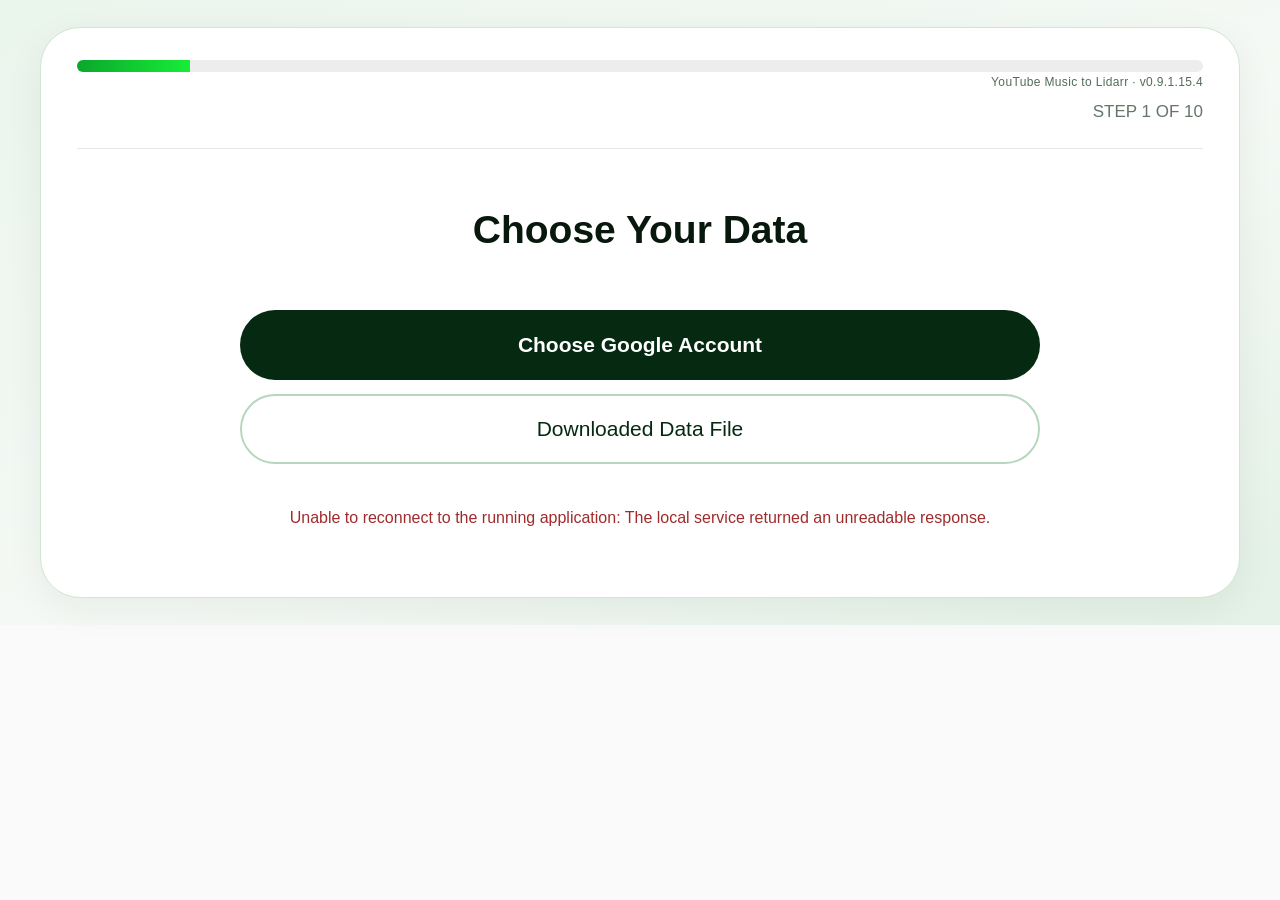
==== commit b9ad3edb: "Add files via upload" ====
--- a/AppUI/index.html
+++ b/AppUI/index.html
@@ -107,7 +107,7 @@
 @media(max-width:640px){.review-entry .review-fields{grid-template-columns:1fr}}
 </style></head><body><main id="app"></main><script>
 const SESSION='__LOCAL_SESSION_TOKEN__';
-const BUILD_VERSION='v0.9.1.15.3';
+const BUILD_VERSION='v0.9.1.15.4';
 function durationLabel(seconds){if(seconds==null||!Number.isFinite(seconds)||seconds<0)return 'Calculating…';seconds=Math.floor(seconds);const h=Math.floor(seconds/3600),m=Math.floor(seconds%3600/60),sec=seconds%60;return h?`${h}h ${m}m`:m?`${m}m ${sec}s`:`${sec}s`}
 function etaMarkup(v,total,checked){const elapsed=v.elapsedSeconds||0;if(v.importedAuditOnly)return `<div class="eta-block" aria-live="off"><div><span>Evidence source</span><strong>Imported CSV</strong></div><div><span>Full verification</span><strong>Not run</strong></div><div><span>Processing time</span><strong>Not applicable</strong></div></div>`;const passTwo=(v.phase||'').startsWith('Second pass');const focused=(v.phase||'').startsWith('Album-focused');const secondTotal=v.secondPassTotal||0;const secondDone=v.secondPassDone||0;let remaining=null;let speed='Calculating…';if(elapsed>=30&&checked>=10){const rate=checked/elapsed;speed=`${(rate*60).toFixed(1)} songs/min`;if(focused&&(v.focusedDone||0)>=5){const elapsedFocused=Math.max(1,elapsed-(v.firstPassSeconds||0));remaining=((v.focusedTotal||0)-(v.focusedDone||0))*elapsedFocused/Math.max(1,v.focusedDone||1)}else if(passTwo&&secondDone>=5){const secondElapsed=Math.max(1,elapsed-(v.firstPassSeconds||0));remaining=(secondTotal-secondDone)*secondElapsed/Math.max(1,secondDone)}else if(!passTwo){remaining=(total-checked)/rate;}}const status=!v.running?(v.failed?'Stopped: error':v.cancelled?'Cancelled':'Complete'):focused?'Album-focused follow-up':passTwo?'Second verification pass':'First verification pass';const eta=!v.running?(v.failed||v.cancelled?'Unavailable':'Finished'):focused&&(v.focusedDone||0)<5?'Calculating album follow-up…':passTwo&&secondDone<5?'Recalculating for second pass…':durationLabel(remaining);return `<div class="eta-block" aria-live="off"><div><span>Elapsed time</span><strong>${durationLabel(elapsed)}</strong></div><div><span>Estimated remaining</span><strong>${eta}</strong></div><div><span>Verification speed</span><strong>${speed}</strong></div></div>`}
 const state={step:1,archive:'',tracks:[],artists:[],lidarr:'http://127.0.0.1:8686',key:'',busy:false,error:'',connectionStage:'',verificationStage:'progress',pipeline:null,found:false,hasData:false,verify:null,verifyPolling:false,catalog:null,catalogPolling:false,recovery:null,recoveryPolling:false,inventory:null,inventoryPolling:false,releaseGroups:[],releaseGroupsLoaded:false,inventoryItems:[],inventoryItemsLoaded:false,inventoryListCategory:"",inventoryListType:"song",stagingQueue:[],stagingLoaded:false,stagingSelected:new Set(),stagingFilter:"",reviewQueue:null,reviewFilter:"",reviewMode:"all"};
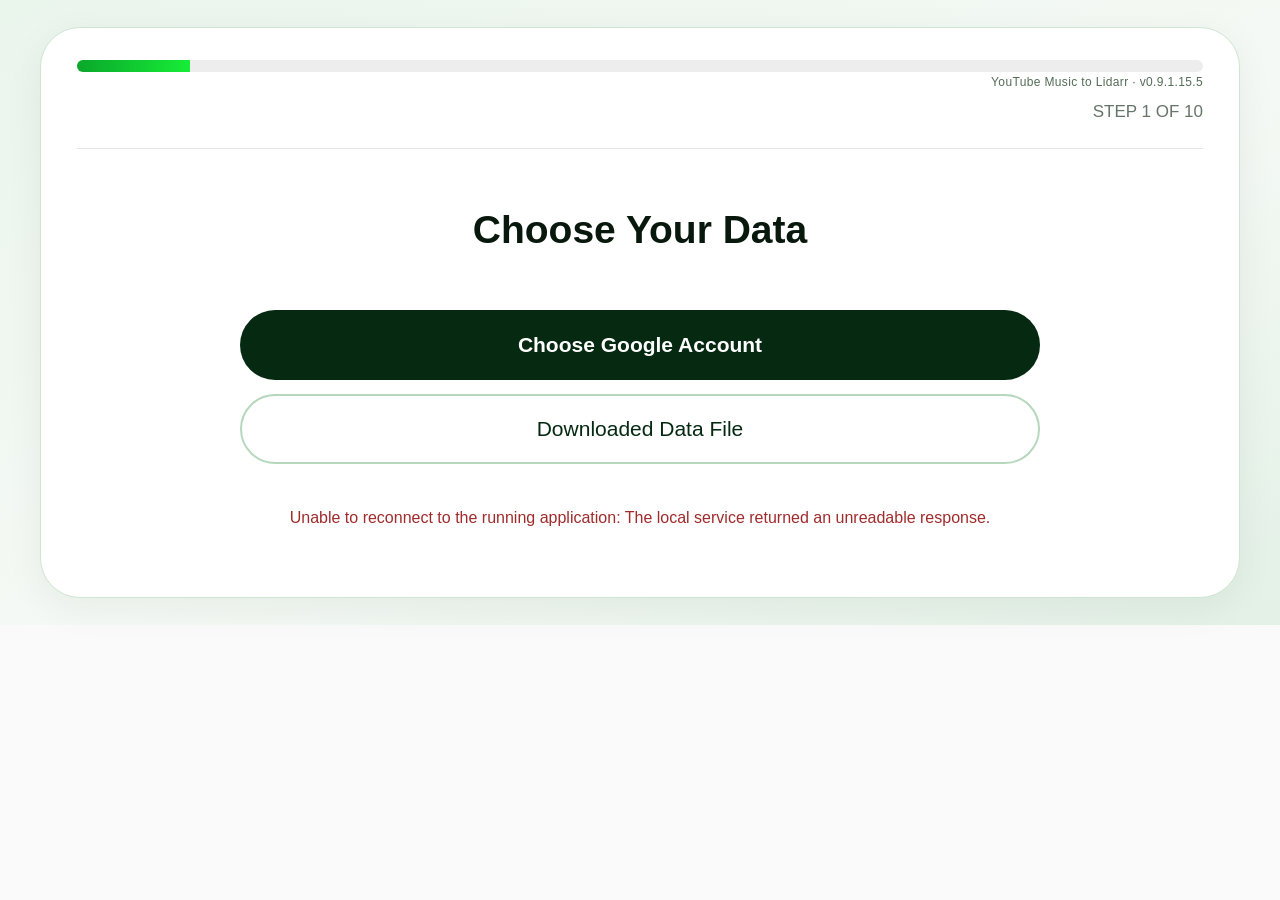
==== commit 59f70c80: "Add files via upload" ====
--- a/AppUI/index.html
+++ b/AppUI/index.html
@@ -107,7 +107,7 @@
 @media(max-width:640px){.review-entry .review-fields{grid-template-columns:1fr}}
 </style></head><body><main id="app"></main><script>
 const SESSION='__LOCAL_SESSION_TOKEN__';
-const BUILD_VERSION='v0.9.1.15.4';
+const BUILD_VERSION='v0.9.1.15.5';
 function durationLabel(seconds){if(seconds==null||!Number.isFinite(seconds)||seconds<0)return 'Calculating…';seconds=Math.floor(seconds);const h=Math.floor(seconds/3600),m=Math.floor(seconds%3600/60),sec=seconds%60;return h?`${h}h ${m}m`:m?`${m}m ${sec}s`:`${sec}s`}
 function etaMarkup(v,total,checked){const elapsed=v.elapsedSeconds||0;if(v.importedAuditOnly)return `<div class="eta-block" aria-live="off"><div><span>Evidence source</span><strong>Imported CSV</strong></div><div><span>Full verification</span><strong>Not run</strong></div><div><span>Processing time</span><strong>Not applicable</strong></div></div>`;const passTwo=(v.phase||'').startsWith('Second pass');const focused=(v.phase||'').startsWith('Album-focused');const secondTotal=v.secondPassTotal||0;const secondDone=v.secondPassDone||0;let remaining=null;let speed='Calculating…';if(elapsed>=30&&checked>=10){const rate=checked/elapsed;speed=`${(rate*60).toFixed(1)} songs/min`;if(focused&&(v.focusedDone||0)>=5){const elapsedFocused=Math.max(1,elapsed-(v.firstPassSeconds||0));remaining=((v.focusedTotal||0)-(v.focusedDone||0))*elapsedFocused/Math.max(1,v.focusedDone||1)}else if(passTwo&&secondDone>=5){const secondElapsed=Math.max(1,elapsed-(v.firstPassSeconds||0));remaining=(secondTotal-secondDone)*secondElapsed/Math.max(1,secondDone)}else if(!passTwo){remaining=(total-checked)/rate;}}const status=!v.running?(v.failed?'Stopped: error':v.cancelled?'Cancelled':'Complete'):focused?'Album-focused follow-up':passTwo?'Second verification pass':'First verification pass';const eta=!v.running?(v.failed||v.cancelled?'Unavailable':'Finished'):focused&&(v.focusedDone||0)<5?'Calculating album follow-up…':passTwo&&secondDone<5?'Recalculating for second pass…':durationLabel(remaining);return `<div class="eta-block" aria-live="off"><div><span>Elapsed time</span><strong>${durationLabel(elapsed)}</strong></div><div><span>Estimated remaining</span><strong>${eta}</strong></div><div><span>Verification speed</span><strong>${speed}</strong></div></div>`}
 const state={step:1,archive:'',tracks:[],artists:[],lidarr:'http://127.0.0.1:8686',key:'',busy:false,error:'',connectionStage:'',verificationStage:'progress',pipeline:null,found:false,hasData:false,verify:null,verifyPolling:false,catalog:null,catalogPolling:false,recovery:null,recoveryPolling:false,inventory:null,inventoryPolling:false,releaseGroups:[],releaseGroupsLoaded:false,inventoryItems:[],inventoryItemsLoaded:false,inventoryListCategory:"",inventoryListType:"song",stagingQueue:[],stagingLoaded:false,stagingSelected:new Set(),stagingFilter:"",reviewQueue:null,reviewFilter:"",reviewMode:"all"};
